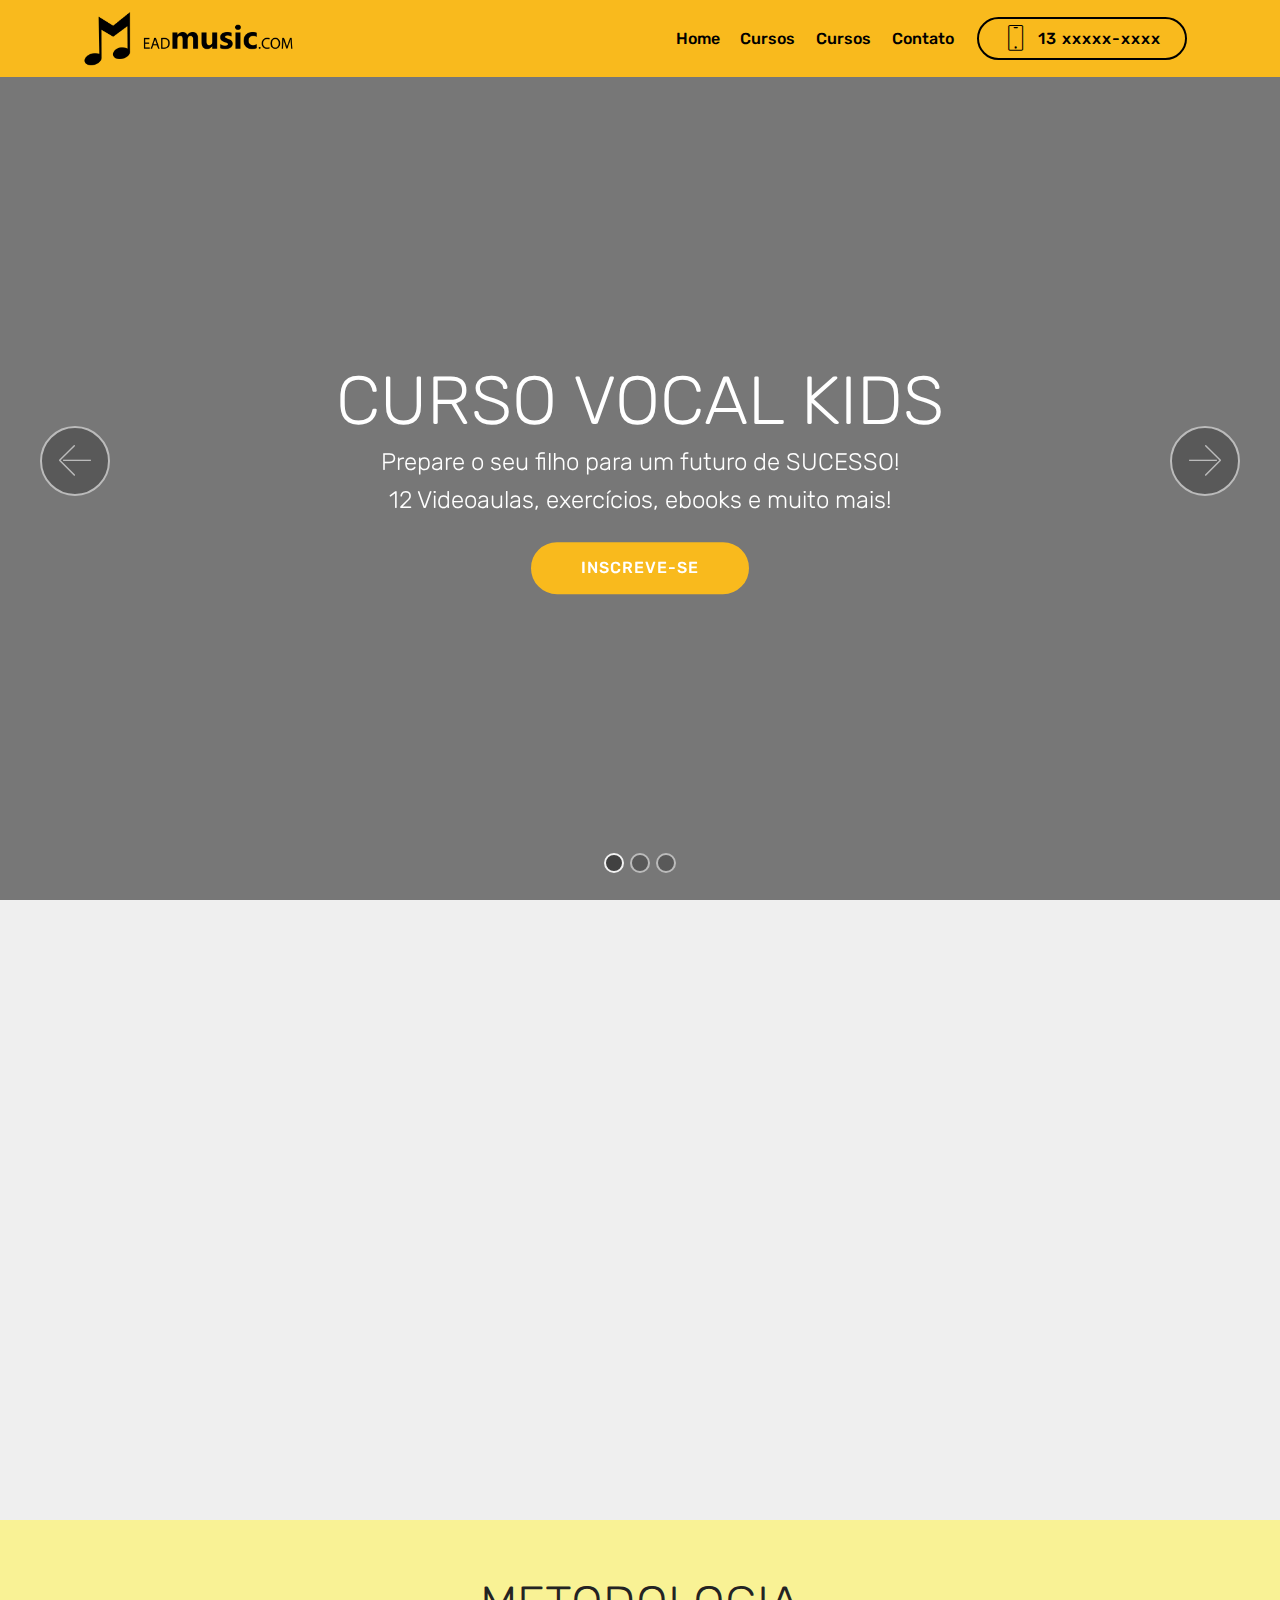
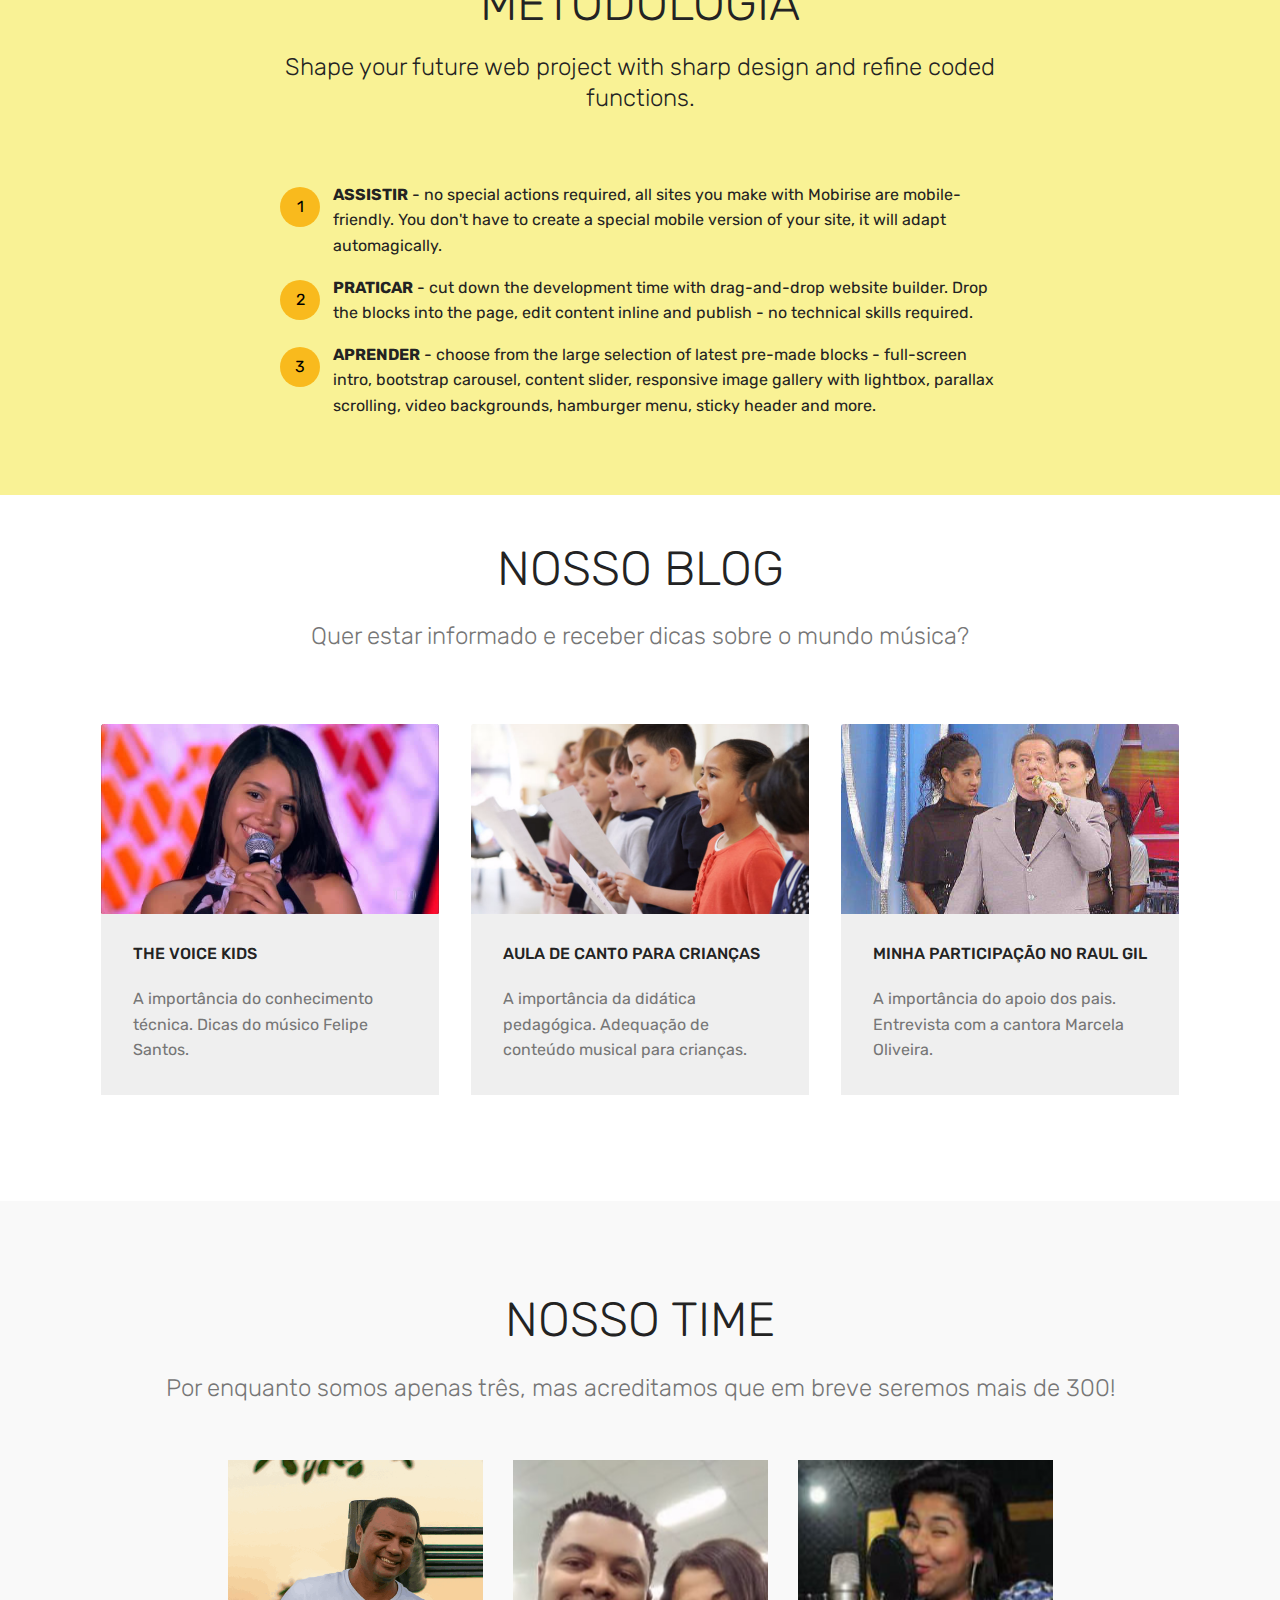
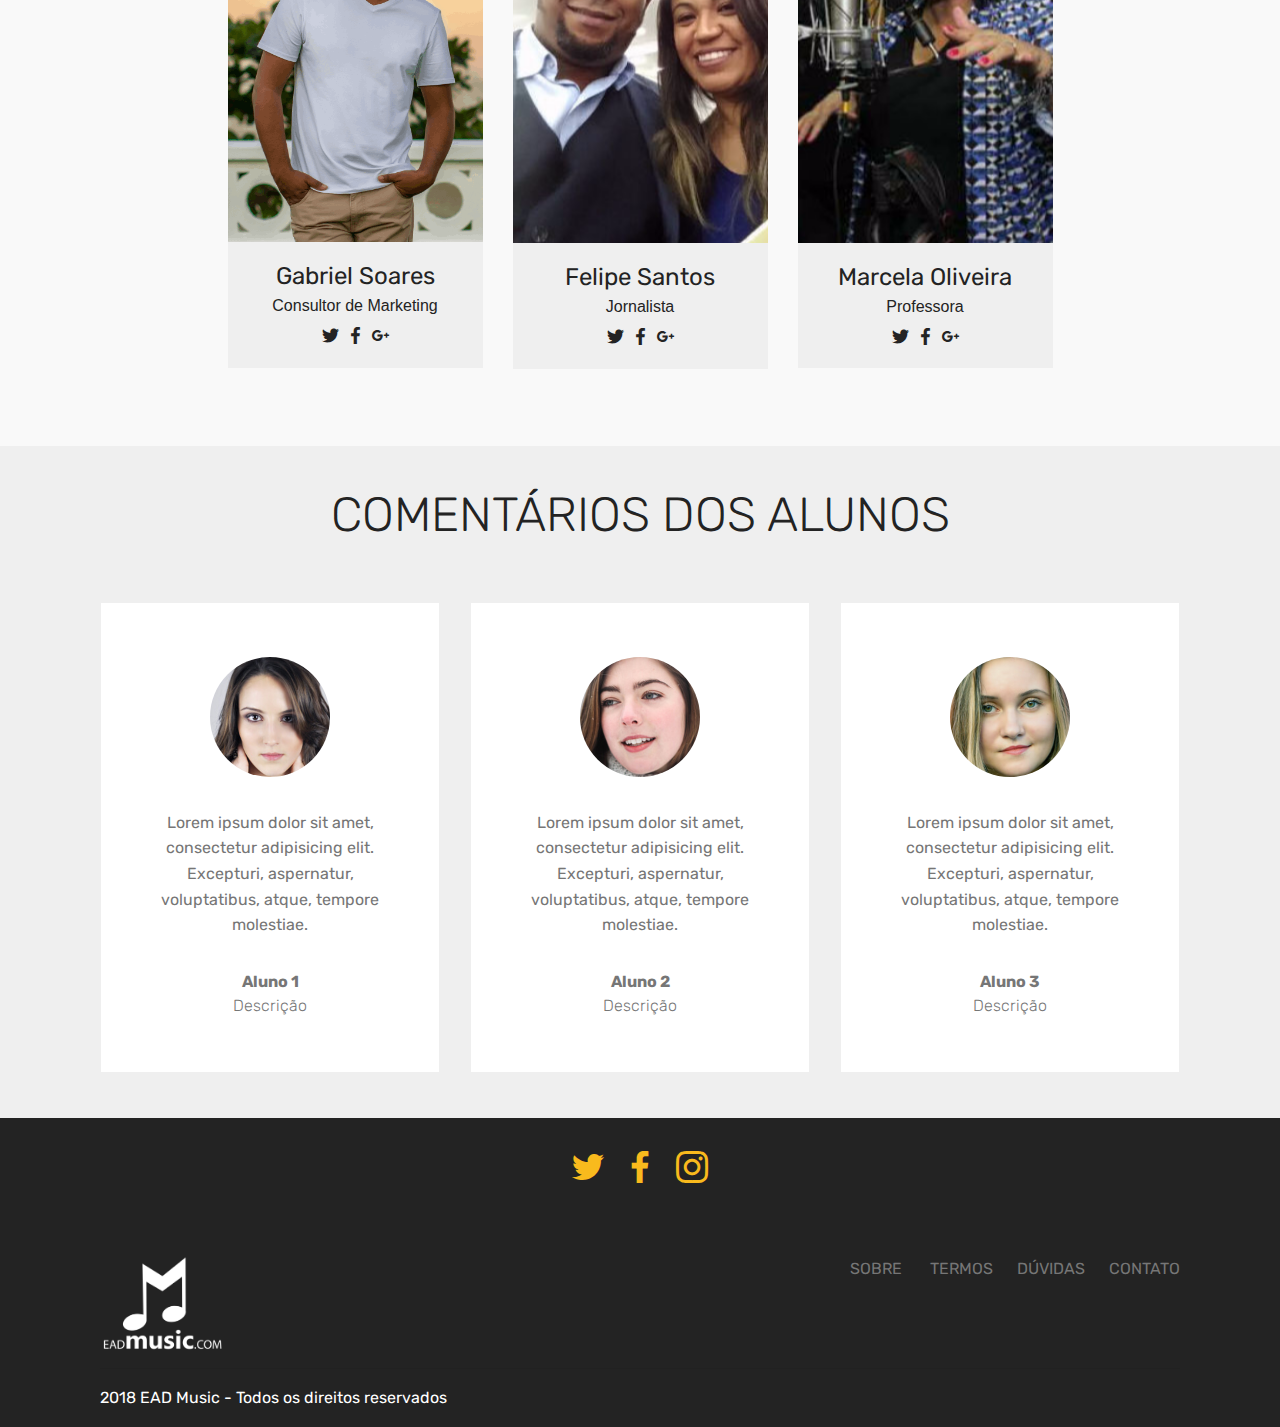
==== index.html @ c7dede19 "create github pages" ====
<!DOCTYPE html>
<html >
<head>
  <!-- Site made with Mobirise Website Builder v4.7.1, https://mobirise.com -->
  <meta charset="UTF-8">
  <meta http-equiv="X-UA-Compatible" content="IE=edge">
  <meta name="generator" content="Mobirise v4.7.1, mobirise.com">
  <meta name="viewport" content="width=device-width, initial-scale=1, minimum-scale=1">
  <link rel="shortcut icon" href="assets/images/logo-ead-music-5-06-128x128.png" type="image/x-icon">
  <meta name="description" content="">
  <title>Home</title>
  <link rel="stylesheet" href="assets/web/assets/mobirise-icons/mobirise-icons.css">
  <link rel="stylesheet" href="assets/tether/tether.min.css">
  <link rel="stylesheet" href="assets/bootstrap/css/bootstrap.min.css">
  <link rel="stylesheet" href="assets/bootstrap/css/bootstrap-grid.min.css">
  <link rel="stylesheet" href="assets/bootstrap/css/bootstrap-reboot.min.css">
  <link rel="stylesheet" href="assets/dropdown/css/style.css">
  <link rel="stylesheet" href="assets/socicon/css/styles.css">
  <link rel="stylesheet" href="assets/theme/css/style.css">
  <link rel="stylesheet" href="assets/mobirise/css/mbr-additional.css" type="text/css">
  
  
  
</head>
<body>
  <section class="menu cid-qPodgrjDWz" once="menu" id="menu2-0">

    

    <nav class="navbar navbar-expand beta-menu navbar-dropdown align-items-center navbar-fixed-top navbar-toggleable-sm">
        <button class="navbar-toggler navbar-toggler-right" type="button" data-toggle="collapse" data-target="#navbarSupportedContent" aria-controls="navbarSupportedContent" aria-expanded="false" aria-label="Toggle navigation">
            <div class="hamburger">
                <span></span>
                <span></span>
                <span></span>
                <span></span>
            </div>
        </button>
        <div class="menu-logo">
            <div class="navbar-brand">
                <span class="navbar-logo">
                    <a href="index.html">
                        <img src="assets/images/logo-ead-music-4-03-3-354x99.png" alt="logo_ead_music" title="" style="height: 3.8rem;">
                    </a>
                </span>
                
            </div>
        </div>
        <div class="collapse navbar-collapse" id="navbarSupportedContent">
            <ul class="navbar-nav nav-dropdown" data-app-modern-menu="true"><li class="nav-item">
                    <a class="nav-link link text-black display-4" href="https://mobirise.com">
                        Home</a>
                </li><li class="nav-item"><a class="nav-link link text-black display-4" href="https://mobirise.com">Cursos</a></li><li class="nav-item dropdown"><a class="nav-link link text-black display-4" href="https://mobirise.com" aria-expanded="false">Cursos</a></li>
                <li class="nav-item">
                    <a class="nav-link link text-black display-4" href="https://mobirise.com">
                        Contato</a>
                </li></ul>
            <div class="navbar-buttons mbr-section-btn"><a class="btn btn-sm btn-black-outline display-4" href="tel:+1-234-567-8901">
                    <span class="btn-icon mbri-mobile mbr-iconfont mbr-iconfont-btn">
                    </span>13 xxxxx-xxxx</a></div>
        </div>
    </nav>
</section>

<section class="engine"><a href="https://mobirise.ws/e">best web maker software</a></section><section class="carousel slide cid-qPolhMfttf" data-interval="false" id="slider1-d">

    

    <div class="full-screen"><div class="mbr-slider slide carousel" data-pause="true" data-keyboard="false" data-ride="false" data-interval="false"><ol class="carousel-indicators"><li data-app-prevent-settings="" data-target="#slider1-d" class=" active" data-slide-to="0"></li><li data-app-prevent-settings="" data-target="#slider1-d" data-slide-to="1"></li><li data-app-prevent-settings="" data-target="#slider1-d" data-slide-to="2"></li></ol><div class="carousel-inner" role="listbox"><div class="carousel-item slider-fullscreen-image active" data-bg-video-slide="false" style="background-image: url(assets/images/ogoxb30-4-2000x1408.png);"><div class="container container-slide"><div class="image_wrapper"><div class="mbr-overlay"></div><img src="assets/images/ogoxb30-4-2000x1408.png"><div class="carousel-caption justify-content-center"><div class="col-10 align-center"><h2 class="mbr-fonts-style display-1"><br>CURSO VOCAL KIDS</h2><p class="lead mbr-text mbr-fonts-style display-5">Prepare o seu filho para um futuro de SUCESSO!<br>12 Videoaulas, exercícios, ebooks e muito mais!</p><div class="mbr-section-btn" buttons="0"><a class="btn  display-4 btn-success" href="https://mobirise.com">INSCREVE-SE</a> </div></div></div></div></div></div><div class="carousel-item slider-fullscreen-image" data-bg-video-slide="false" style="background-image: url(assets/images/mbr-1-1620x1080.jpg);"><div class="container container-slide"><div class="image_wrapper"><div class="mbr-overlay"></div><img src="assets/images/mbr-1-1620x1080.jpg"><div class="carousel-caption justify-content-center"><div class="col-10 align-center"><h2 class="mbr-fonts-style display-1">CURSO VIOLONATO</h2><p class="lead mbr-text mbr-fonts-style display-5">EM BREVE</p><div class="mbr-section-btn" buttons="0"> <a class="btn  btn-white-outline display-4" href="https://mobirise.com">INFORMAÇÕES</a></div></div></div></div></div></div><div class="carousel-item slider-fullscreen-image" data-bg-video-slide="false" style="background-image: url(assets/images/electric-guitar-player-pentatonic-scale-2000x1333.jpg);"><div class="container container-slide"><div class="image_wrapper"><div class="mbr-overlay"></div><img src="assets/images/electric-guitar-player-pentatonic-scale-2000x1333.jpg"><div class="carousel-caption justify-content-center"><div class="col-10 align-center"><h2 class="mbr-fonts-style display-1">CURSO GUITARRERO</h2><p class="lead mbr-text mbr-fonts-style display-5">EM BREVE</p><div class="mbr-section-btn" buttons="0"> <a class="btn  btn-white-outline display-4" href="https://mobirise.com">INFORMAÇÕES</a></div></div></div></div></div></div></div><a data-app-prevent-settings="" class="carousel-control carousel-control-prev" role="button" data-slide="prev" href="#slider1-d"><span aria-hidden="true" class="mbri-left mbr-iconfont"></span><span class="sr-only">Previous</span></a><a data-app-prevent-settings="" class="carousel-control carousel-control-next" role="button" data-slide="next" href="#slider1-d"><span aria-hidden="true" class="mbri-right mbr-iconfont"></span><span class="sr-only">Next</span></a></div></div>

</section>

<section class="cid-qPoftZlbMX" id="video3-a">

    
    
    <figure class="mbr-figure align-center container">
        <div class="video-block" style="width: 80%;">
            <div><iframe class="mbr-embedded-video" src="https://www.youtube.com/embed/uNCr7NdOJgw?rel=0&amp;amp;showinfo=0&amp;autoplay=0&amp;loop=0" width="1280" height="720" frameborder="0" allowfullscreen></iframe></div>
        </div>
    </figure>
</section>

<section class="mbr-section content4 cid-qPoHObsoz6" id="content4-f">

    

    <div class="container">
        <div class="media-container-row">
            <div class="title col-12 col-md-8">
                <h2 class="align-center pb-3 mbr-fonts-style display-2">
                    METODOLOGIA</h2>
                <h3 class="mbr-section-subtitle align-center mbr-light mbr-fonts-style display-5">
                    Shape your future web project with sharp design and refine coded functions.
                </h3>
                
            </div>
        </div>
    </div>
</section>

<section class="mbr-section article content11 cid-qPofiZLbTF" id="content11-8">
     

    <div class="container">
        <div class="media-container-row">
            <div class="mbr-text counter-container col-12 col-md-8 mbr-fonts-style display-7">
                <ol>
                    <li><strong>ASSISTIR</strong>&nbsp;- no special actions required, all sites you make with Mobirise are mobile-friendly. You don't have to create a special mobile version of your site, it will adapt automagically.</li>
                    <li><strong>PRATICAR</strong> - cut down the development time with drag-and-drop website builder. Drop the blocks into the page, edit content inline and publish - no technical skills required.<em><strong>&nbsp;</strong></em></li>
                    <li><strong>APRENDER</strong>&nbsp;- choose from the large selection of latest pre-made blocks - full-screen intro, bootstrap carousel, content slider, responsive image gallery with lightbox, parallax scrolling, video backgrounds, hamburger menu, sticky header and more.</li>
                </ol>
            </div>
        </div>
    </div>
</section>

<section class="features18 popup-btn-cards cid-qPofa2vmru" id="features18-7">

    

    
    <div class="container">
        <h2 class="mbr-section-title pb-3 align-center mbr-fonts-style display-2">
            NOSSO BLOG</h2>
        <h3 class="mbr-section-subtitle display-5 align-center mbr-fonts-style mbr-light">Quer estar informado e receber dicas sobre o mundo música?</h3>
        <div class="media-container-row pt-5 ">
            <div class="card p-3 col-12 col-md-6 col-lg-4">
                <div class="card-wrapper ">
                    <div class="card-img">
                        <div class="mbr-overlay"></div>
                        <div class="mbr-section-btn text-center"><a href="https://mobirise.com" class="btn btn-white-outline display-4">Leia mais</a></div>
                        <img src="assets/images/eduarda-brasil-11-03-2018-648x364.jpg" alt="Mobirise" title="">
                    </div>
                    <div class="card-box">
                        <h4 class="card-title mbr-fonts-style display-7">THE VOICE KIDS</h4>
                        <p class="mbr-text mbr-fonts-style align-left display-7">
                            A importância do conhecimento técnica. Dicas do músico Felipe Santos.</p>
                    </div>
                </div>
            </div>
            <div class="card p-3 col-12 col-md-6 col-lg-4">
                <div class="card-wrapper">
                    <div class="card-img">
                        <div class="mbr-overlay"></div>
                        <div class="mbr-section-btn text-center"><a href="https://mobirise.com" class="btn btn-white-outline display-4">Leia Mais</a></div>
                        <img src="assets/images/kids-singing-choir-2-676x451.jpg" alt="Mobirise" title="">
                    </div>
                    <div class="card-box">
                        <h4 class="card-title mbr-fonts-style display-7">AULA DE CANTO PARA CRIANÇAS</h4>
                        <p class="mbr-text mbr-fonts-style display-7">
                           A importância da didática pedagógica. Adequação de conteúdo musical para crianças.</p>
                    </div>
                </div>
            </div>

            <div class="card p-3 col-12 col-md-6 col-lg-4">
                <div class="card-wrapper">
                    <div class="card-img">
                        <div class="mbr-overlay"></div>
                        <div class="mbr-section-btn text-center"><a href="https://mobirise.com" class="btn btn-white-outline display-4">Leia Mais</a></div>
                        <img src="assets/images/marcele-raul-gil-4-640x480.jpg" alt="Mobirise" title="">
                    </div>
                    <div class="card-box">
                        <h4 class="card-title mbr-fonts-style display-7">MINHA PARTICIPAÇÃO NO RAUL GIL</h4>
                        <p class="mbr-text mbr-fonts-style display-7">
                            A importância do apoio dos pais.<br>Entrevista com a cantora Marcela Oliveira.</p>
                    </div>
                </div>
            </div>

            
        </div>
    </div>
</section>

<section class="features16 cid-qPoek6gS73" id="features16-3">
    
    
    
    <div class="container align-center">
        <h2 class="pb-3 mbr-fonts-style mbr-section-title display-2">NOSSO TIME</h2>
        <h3 class="pb-5 mbr-section-subtitle mbr-fonts-style mbr-light display-5">Por enquanto somos apenas três, mas acreditamos que em breve seremos mais de 300!</h3>
        <div class="row media-row">
            
        <div class="team-item col-lg-3 col-md-6">
                <div class="item-image">
                    <img src="assets/images/00119-paulagabriel-b-510x764.png" alt="" title="">
                </div>
                <div class="item-caption py-3">
                    <div class="item-name px-2">
                        <p class="mbr-fonts-style display-5">Gabriel Soares</p>
                    </div>
                    <div class="item-role px-2">
                        <p>Consultor de Marketing</p>
                    </div>
                    <div class="item-social pt-2">
                        <a href="https://twitter.com/mobirise" target="_blank">
                            <span class="p-1 socicon-twitter socicon mbr-iconfont mbr-iconfont-social"></span>
                        </a>
                        <a href="https://www.facebook.com/pages/Mobirise/1616226671953247" target="_blank">
                            <span class="p-1 socicon-facebook socicon mbr-iconfont mbr-iconfont-social"></span>
                        </a>
                        <a href="https://plus.google.com/u/0/+Mobirise" target="_blank">
                            <span class="p-1 socicon-googleplus socicon mbr-iconfont mbr-iconfont-social"></span>
                        </a>
                        <a href="https://www.linkedin.com/in/mobirise" target="_blank">
                            
                        </a>
                        <a href="https://www.instagram.com/mobirise/" target="_blank">
                            
                        </a>
                        <a href="https://www.youtube.com/channel/UCt_tncVAetpK5JeM8L-8jyw" target="_blank">    
                            
                        </a>
                    </div>
                </div>
            </div><div class="team-item col-lg-3 col-md-6">
                <div class="item-image">
                    <img src="assets/images/felipe-santos-510x383.jpg" alt="" title="">
                </div>
                <div class="item-caption py-3">
                    <div class="item-name px-2">
                        <p class="mbr-fonts-style display-5">
                           Felipe Santos</p>
                    </div>
                    <div class="item-role px-2">
                        <p>Jornalista</p>
                    </div>
                    <div class="item-social pt-2">
                        <a href="https://twitter.com/mobirise" target="_blank">
                            <span class="p-1 socicon-twitter socicon mbr-iconfont mbr-iconfont-social"></span>
                        </a>
                        <a href="https://www.facebook.com/pages/Mobirise/1616226671953247" target="_blank">
                            <span class="p-1 socicon-facebook socicon mbr-iconfont mbr-iconfont-social"></span>
                        </a>
                        <a href="https://plus.google.com/u/0/+Mobirise" target="_blank">
                            <span class="p-1 socicon-googleplus socicon mbr-iconfont mbr-iconfont-social"></span>
                        </a>
                        <a href="https://www.linkedin.com/in/mobirise" target="_blank">
                            
                        </a>
                        <a href="https://www.instagram.com/mobirise/" target="_blank">
                            
                        </a>
                        <a href="https://www.youtube.com/channel/UCt_tncVAetpK5JeM8L-8jyw" target="_blank">    
                            
                        </a>
                    </div>
                </div>
            </div><div class="team-item col-lg-3 col-md-6">
                <div class="item-image">
                    <img src="assets/images/marcela-oliveira-3-510x339.jpg" alt="" title="">
                </div>
                <div class="item-caption py-3">
                    <div class="item-name px-2">
                        <p class="mbr-fonts-style display-5">
                           Marcela Oliveira</p>
                    </div>
                    <div class="item-role px-2">
                        <p>Professora</p>
                    </div>
                    <div class="item-social pt-2">
                        <a href="https://twitter.com/mobirise" target="_blank">
                            <span class="p-1 socicon-twitter socicon mbr-iconfont mbr-iconfont-social"></span>
                        </a>
                        <a href="https://www.facebook.com/pages/Mobirise/1616226671953247" target="_blank">
                            <span class="p-1 socicon-facebook socicon mbr-iconfont mbr-iconfont-social"></span>
                        </a>
                        <a href="https://plus.google.com/u/0/+Mobirise" target="_blank">
                            <span class="p-1 socicon-googleplus socicon mbr-iconfont mbr-iconfont-social"></span>
                        </a>
                        <a href="https://www.linkedin.com/in/mobirise" target="_blank">
                            
                        </a>
                        <a href="https://www.instagram.com/mobirise/" target="_blank">
                            
                        </a>
                        <a href="https://www.youtube.com/channel/UCt_tncVAetpK5JeM8L-8jyw" target="_blank">    
                            
                        </a>
                    </div>
                </div>
            </div></div>    
    </div>
</section>

<section class="testimonials1 cid-qPoeyNM7SL" id="testimonials1-4">

    

    
    <div class="container">
        <div class="media-container-row">
            <div class="title col-12 align-center">
                <h2 class="pb-3 mbr-fonts-style display-2">COMENTÁRIOS DOS ALUNOS</h2>
                
            </div>
        </div>
    </div>

    <div class="container pt-3 mt-2">
        <div class="media-container-row">
            <div class="mbr-testimonial p-3 align-center col-12 col-md-6 col-lg-4">
                <div class="panel-item p-3">
                    <div class="card-block">
                        <div class="testimonial-photo">
                            <img src="assets/images/face1.jpg">
                        </div>
                        <p class="mbr-text mbr-fonts-style display-7">
                           Lorem ipsum dolor sit amet, consectetur adipisicing elit. Excepturi, aspernatur, voluptatibus, atque, tempore molestiae.
                        </p>
                    </div>
                    <div class="card-footer">
                        <div class="mbr-author-name mbr-bold mbr-fonts-style display-7">Aluno 1</div>
                        <small class="mbr-author-desc mbr-italic mbr-light mbr-fonts-style display-7">Descrição</small>
                    </div>
                </div>
            </div>

            <div class="mbr-testimonial p-3 align-center col-12 col-md-6 col-lg-4">
                <div class="panel-item p-3">
                    <div class="card-block">
                        <div class="testimonial-photo">
                            <img src="assets/images/face2.jpg">
                        </div>
                        <p class="mbr-text mbr-fonts-style display-7">
                           Lorem ipsum dolor sit amet, consectetur adipisicing elit. Excepturi, aspernatur, voluptatibus, atque, tempore molestiae.
                        </p>
                    </div>
                    <div class="card-footer">
                        <div class="mbr-author-name mbr-bold mbr-fonts-style display-7">Aluno 2</div>
                        <small class="mbr-author-desc mbr-italic mbr-light mbr-fonts-style display-7">
                               Descrição
                        </small>
                    </div>
                </div>
            </div>

            <div class="mbr-testimonial p-3 align-center col-12 col-md-6 col-lg-4">
                <div class="panel-item p-3">
                    <div class="card-block">
                        <div class="testimonial-photo">
                            <img src="assets/images/face3.jpg">
                        </div>
                        <p class="mbr-text mbr-fonts-style display-7">
                           Lorem ipsum dolor sit amet, consectetur adipisicing elit. Excepturi, aspernatur, voluptatibus, atque, tempore molestiae.
                        </p>
                    </div>
                    <div class="card-footer">
                        <div class="mbr-author-name mbr-bold mbr-fonts-style display-7">Aluno 3</div>
                        <small class="mbr-author-desc mbr-italic mbr-light mbr-fonts-style display-7">
                               Descrição
                        </small>
                    </div>
                </div>
            </div>

            

            

            
        </div>
    </div>   
</section>

<section class="cid-qPoeMTL4Jv" id="social-buttons2-6">

    

    

    <div class="container">
        <div class="media-container-row">
            <div class="col-md-8 align-center">
                
                <div class="social-list pl-0 mb-0">
                    <a href="https://twitter.com/mobirise" target="_blank">
                        <span class="px-2 socicon-twitter socicon mbr-iconfont mbr-iconfont-social"></span>
                    </a>
                    <a href="https://www.facebook.com/pages/Mobirise/1616226671953247" target="_blank">
                        <span class="px-2 socicon-facebook socicon mbr-iconfont mbr-iconfont-social"></span>
                    </a>
                    <a href="https://instagram.com/mobirise" target="_blank">
                        <span class="px-2 socicon-instagram socicon mbr-iconfont mbr-iconfont-social"></span>
                    </a>
                    <a href="https://www.youtube.com/c/mobirise" target="_blank">
                        
                    </a>
                    <a href="https://plus.google.com/u/0/+Mobirise" target="_blank">
                        
                    </a>
                    <a href="https://www.behance.net/Mobirise" target="_blank">
                        
                    </a>
                </div>
            </div>
        </div>
    </div>
</section>

<section class="cid-qPoq4LxXON" id="footer5-e">

    

    

    <div class="container">
        <div class="media-container-row">
            <div class="col-md-3">
                <div class="media-wrap">
                    <a href="index.html">
                       <img src="assets/images/logo-ead-music-4-5-682x527.png" alt="logo_ead_music_bco" title="">
                    </a>
                </div>
            </div>
            <div class="col-md-9">
                <p class="mbr-text align-right links mbr-fonts-style display-7">SOBRE &nbsp; &nbsp; &nbsp; TERMOS&nbsp; &nbsp; &nbsp; DÚVIDAS&nbsp; &nbsp; &nbsp; CONTATO</p>
            </div>
        </div>
        <div class="footer-lower">
            <div class="media-container-row">
                <div class="col-md-12">
                    <hr>
                </div>
            </div>
            <div class="media-container-row mbr-white">
                <div class="col-md-6 copyright">
                    <p class="mbr-text mbr-fonts-style display-7">2018 EAD Music - Todos os direitos reservados</p>
                </div>
                <div class="col-md-6">
                    <div class="social-list align-right">
                        <div class="soc-item">
                            <a href="https://twitter.com/mobirise" target="_blank">
                                <span class="socicon-twitter socicon mbr-iconfont mbr-iconfont-social"></span>
                            </a>
                        </div>
                        <div class="soc-item">
                            <a href="https://www.facebook.com/pages/Mobirise/1616226671953247" target="_blank">
                                <span class="socicon-facebook socicon mbr-iconfont mbr-iconfont-social"></span>
                            </a>
                        </div>
                        <div class="soc-item">
                            <a href="https://www.youtube.com/c/mobirise" target="_blank">
                                <span class="socicon-youtube socicon mbr-iconfont mbr-iconfont-social"></span>
                            </a>
                        </div>
                        <div class="soc-item">
                            <a href="https://instagram.com/mobirise" target="_blank">
                                <span class="socicon-instagram socicon mbr-iconfont mbr-iconfont-social"></span>
                            </a>
                        </div>
                        
                        
                    </div>
                </div>
            </div>
        </div>
    </div>
</section>


  <script src="assets/web/assets/jquery/jquery.min.js"></script>
  <script src="assets/popper/popper.min.js"></script>
  <script src="assets/tether/tether.min.js"></script>
  <script src="assets/bootstrap/js/bootstrap.min.js"></script>
  <script src="assets/smoothscroll/smooth-scroll.js"></script>
  <script src="assets/dropdown/js/script.min.js"></script>
  <script src="assets/touchswipe/jquery.touch-swipe.min.js"></script>
  <script src="assets/vimeoplayer/jquery.mb.vimeo_player.js"></script>
  <script src="assets/sociallikes/social-likes.js"></script>
  <script src="assets/bootstrapcarouselswipe/bootstrap-carousel-swipe.js"></script>
  <script src="assets/mbr-popup-btns/mbr-popup-btns.js"></script>
  <script src="assets/ytplayer/jquery.mb.ytplayer.min.js"></script>
  <script src="assets/theme/js/script.js"></script>
  <script src="assets/slidervideo/script.js"></script>
  
  
</body>
</html>
---- assets/web/assets/mobirise-icons/mobirise-icons.css ----
@font-face {
  font-family: 'MobiriseIcons';
  src:  url('mobirise-icons.eot?spat4u');
  src:  url('mobirise-icons.eot?spat4u#iefix') format('embedded-opentype'),
    url('mobirise-icons.ttf?spat4u') format('truetype'),
    url('mobirise-icons.woff?spat4u') format('woff'),
    url('mobirise-icons.svg?spat4u#MobiriseIcons') format('svg');
  font-weight: normal;
  font-style: normal;
}

[class^="mbri-"], [class*=" mbri-"] {
  /* use !important to prevent issues with browser extensions that change fonts */
  font-family: MobiriseIcons !important;
  speak: none;
  font-style: normal;
  font-weight: normal;
  font-variant: normal;
  text-transform: none;
  line-height: 1;

  /* Better Font Rendering =========== */
  -webkit-font-smoothing: antialiased;
  -moz-osx-font-smoothing: grayscale;
}

.mbri-add-submenu:before {
  content: "\e900";
}
.mbri-alert:before {
  content: "\e901";
}
.mbri-align-center:before {
  content: "\e902";
}
.mbri-align-justify:before {
  content: "\e903";
}
.mbri-align-left:before {
  content: "\e904";
}
.mbri-align-right:before {
  content: "\e905";
}
.mbri-android:before {
  content: "\e906";
}
.mbri-apple:before {
  content: "\e907";
}
.mbri-arrow-down:before {
  content: "\e908";
}
.mbri-arrow-next:before {
  content: "\e909";
}
.mbri-arrow-prev:before {
  content: "\e90a";
}
.mbri-arrow-up:before {
  content: "\e90b";
}
.mbri-bold:before {
  content: "\e90c";
}
.mbri-bookmark:before {
  content: "\e90d";
}
.mbri-bootstrap:before {
  content: "\e90e";
}
.mbri-briefcase:before {
  content: "\e90f";
}
.mbri-browse:before {
  content: "\e910";
}
.mbri-bulleted-list:before {
  content: "\e911";
}
.mbri-calendar:before {
  content: "\e912";
}
.mbri-camera:before {
  content: "\e913";
}
.mbri-cart-add:before {
  content: "\e914";
}
.mbri-cart-full:before {
  content: "\e915";
}
.mbri-cash:before {
  content: "\e916";
}
.mbri-change-style:before {
  content: "\e917";
}
.mbri-chat:before {
  content: "\e918";
}
.mbri-clock:before {
  content: "\e919";
}
.mbri-close:before {
  content: "\e91a";
}
.mbri-cloud:before {
  content: "\e91b";
}
.mbri-code:before {
  content: "\e91c";
}
.mbri-contact-form:before {
  content: "\e91d";
}
.mbri-credit-card:before {
  content: "\e91e";
}
.mbri-cursor-click:before {
  content: "\e91f";
}
.mbri-cust-feedback:before {
  content: "\e920";
}
.mbri-database:before {
  content: "\e921";
}
.mbri-delivery:before {
  content: "\e922";
}
.mbri-desktop:before {
  content: "\e923";
}
.mbri-devices:before {
  content: "\e924";
}
.mbri-down:before {
  content: "\e925";
}
.mbri-download:before {
  content: "\e989";
}
.mbri-drag-n-drop:before {
  content: "\e927";
}
.mbri-drag-n-drop2:before {
  content: "\e928";
}
.mbri-edit:before {
  content: "\e929";
}
.mbri-edit2:before {
  content: "\e92a";
}
.mbri-error:before {
  content: "\e92b";
}
.mbri-extension:before {
  content: "\e92c";
}
.mbri-features:before {
  content: "\e92d";
}
.mbri-file:before {
  content: "\e92e";
}
.mbri-flag:before {
  content: "\e92f";
}
.mbri-folder:before {
  content: "\e930";
}
.mbri-gift:before {
  content: "\e931";
}
.mbri-github:before {
  content: "\e932";
}
.mbri-globe:before {
  content: "\e933";
}
.mbri-globe-2:before {
  content: "\e934";
}
.mbri-growing-chart:before {
  content: "\e935";
}
.mbri-hearth:before {
  content: "\e936";
}
.mbri-help:before {
  content: "\e937";
}
.mbri-home:before {
  content: "\e938";
}
.mbri-hot-cup:before {
  content: "\e939";
}
.mbri-idea:before {
  content: "\e93a";
}
.mbri-image-gallery:before {
  content: "\e93b";
}
.mbri-image-slider:before {
  content: "\e93c";
}
.mbri-info:before {
  content: "\e93d";
}
.mbri-italic:before {
  content: "\e93e";
}
.mbri-key:before {
  content: "\e93f";
}
.mbri-laptop:before {
  content: "\e940";
}
.mbri-layers:before {
  content: "\e941";
}
.mbri-left-right:before {
  content: "\e942";
}
.mbri-left:before {
  content: "\e943";
}
.mbri-letter:before {
  content: "\e944";
}
.mbri-like:before {
  content: "\e945";
}
.mbri-link:before {
  content: "\e946";
}
.mbri-lock:before {
  content: "\e947";
}
.mbri-login:before {
  content: "\e948";
}
.mbri-logout:before {
  content: "\e949";
}
.mbri-magic-stick:before {
  content: "\e94a";
}
.mbri-map-pin:before {
  content: "\e94b";
}
.mbri-menu:before {
  content: "\e94c";
}
.mbri-mobile:before {
  content: "\e94d";
}
.mbri-mobile2:before {
  content: "\e94e";
}
.mbri-mobirise:before {
  content: "\e94f";
}
.mbri-more-horizontal:before {
  content: "\e950";
}
.mbri-more-vertical:before {
  content: "\e951";
}
.mbri-music:before {
  content: "\e952";
}
.mbri-new-file:before {
  content: "\e953";
}
.mbri-numbered-list:before {
  content: "\e954";
}
.mbri-opened-folder:before {
  content: "\e955";
}
.mbri-pages:before {
  content: "\e956";
}
.mbri-paper-plane:before {
  content: "\e957";
}
.mbri-paperclip:before {
  content: "\e958";
}
.mbri-photo:before {
  content: "\e959";
}
.mbri-photos:before {
  content: "\e95a";
}
.mbri-pin:before {
  content: "\e95b";
}
.mbri-play:before {
  content: "\e95c";
}
.mbri-plus:before {
  content: "\e95d";
}
.mbri-preview:before {
  content: "\e95e";
}
.mbri-print:before {
  content: "\e95f";
}
.mbri-protect:before {
  content: "\e960";
}
.mbri-question:before {
  content: "\e961";
}
.mbri-quote-left:before {
  content: "\e962";
}
.mbri-quote-right:before {
  content: "\e963";
}
.mbri-refresh:before {
  content: "\e964";
}
.mbri-responsive:before {
  content: "\e965";
}
.mbri-right:before {
  content: "\e966";
}
.mbri-rocket:before {
  content: "\e967";
}
.mbri-sad-face:before {
  content: "\e968";
}
.mbri-sale:before {
  content: "\e969";
}
.mbri-save:before {
  content: "\e96a";
}
.mbri-search:before {
  content: "\e96b";
}
.mbri-setting:before {
  content: "\e96c";
}
.mbri-setting2:before {
  content: "\e96d";
}
.mbri-setting3:before {
  content: "\e96e";
}
.mbri-share:before {
  content: "\e96f";
}
.mbri-shopping-bag:before {
  content: "\e970";
}
.mbri-shopping-basket:before {
  content: "\e971";
}
.mbri-shopping-cart:before {
  content: "\e972";
}
.mbri-sites:before {
  content: "\e973";
}
.mbri-smile-face:before {
  content: "\e974";
}
.mbri-speed:before {
  content: "\e975";
}
.mbri-star:before {
  content: "\e976";
}
.mbri-success:before {
  content: "\e977";
}
.mbri-sun:before {
  content: "\e978";
}
.mbri-sun2:before {
  content: "\e979";
}
.mbri-tablet:before {
  content: "\e97a";
}
.mbri-tablet-vertical:before {
  content: "\e97b";
}
.mbri-target:before {
  content: "\e97c";
}
.mbri-timer:before {
  content: "\e97d";
}
.mbri-to-ftp:before {
  content: "\e97e";
}
.mbri-to-local-drive:before {
  content: "\e97f";
}
.mbri-touch-swipe:before {
  content: "\e980";
}
.mbri-touch:before {
  content: "\e981";
}
.mbri-trash:before {
  content: "\e982";
}
.mbri-underline:before {
  content: "\e983";
}
.mbri-unlink:before {
  content: "\e984";
}
.mbri-unlock:before {
  content: "\e985";
}
.mbri-up-down:before {
  content: "\e986";
}
.mbri-up:before {
  content: "\e987";
}
.mbri-update:before {
  content: "\e988";
}
.mbri-upload:before {
 content: "\e926"; 
}
.mbri-user:before {
  content: "\e98a";
}
.mbri-user2:before {
  content: "\e98b";
}
.mbri-users:before {
  content: "\e98c";
}
.mbri-video:before {
  content: "\e98d";
}
.mbri-video-play:before {
  content: "\e98e";
}
.mbri-watch:before {
  content: "\e98f";
}
.mbri-website-theme:before {
  content: "\e990";
}
.mbri-wifi:before {
  content: "\e991";
}
.mbri-windows:before {
  content: "\e992";
}
.mbri-zoom-out:before {
  content: "\e993";
}
.mbri-redo:before {
  content: "\e994";
}
.mbri-undo:before {
  content: "\e995";
}
---- assets/dropdown/css/style.css ----
.navbar-dropdown {
  left: 0;
  padding: 0;
  position: absolute;
  right: 0;
  top: 0;
  transition: all 0.45s ease;
  z-index: 1030;
  background: #282828; }
  .navbar-dropdown .navbar-logo {
    margin-right: 0.8rem;
    transition: margin 0.3s ease-in-out;
    vertical-align: middle; }
    .navbar-dropdown .navbar-logo img {
      height: 3.125rem;
      transition: all 0.3s ease-in-out; }
    .navbar-dropdown .navbar-logo.mbr-iconfont {
      font-size: 3.125rem;
      line-height: 3.125rem; }
  .navbar-dropdown .navbar-caption {
    font-weight: 700;
    white-space: normal;
    vertical-align: -4px;
    line-height: 3.125rem !important; }
    .navbar-dropdown .navbar-caption, .navbar-dropdown .navbar-caption:hover {
      color: inherit;
      text-decoration: none; }
  .navbar-dropdown .mbr-iconfont + .navbar-caption {
    vertical-align: -1px; }
  .navbar-dropdown.navbar-fixed-top {
    position: fixed; }
  .navbar-dropdown .navbar-brand span {
    vertical-align: -4px; }
  .navbar-dropdown.bg-color.transparent {
    background: none; }
  .navbar-dropdown.navbar-short .navbar-brand {
    padding: 0.625rem 0; }
    .navbar-dropdown.navbar-short .navbar-brand span {
      vertical-align: -1px; }
  .navbar-dropdown.navbar-short .navbar-caption {
    line-height: 2.375rem !important;
    vertical-align: -2px; }
  .navbar-dropdown.navbar-short .navbar-logo {
    margin-right: 0.5rem; }
    .navbar-dropdown.navbar-short .navbar-logo img {
      height: 2.375rem; }
    .navbar-dropdown.navbar-short .navbar-logo.mbr-iconfont {
      font-size: 2.375rem;
      line-height: 2.375rem; }
  .navbar-dropdown.navbar-short .mbr-table-cell {
    height: 3.625rem; }
  .navbar-dropdown .navbar-close {
    left: 0.6875rem;
    position: fixed;
    top: 0.75rem;
    z-index: 1000; }
  .navbar-dropdown .hamburger-icon {
    content: "";
    display: inline-block;
    vertical-align: middle;
    width: 16px;
    -webkit-box-shadow: 0 -6px 0 1px #282828,0 0 0 1px #282828,0 6px 0 1px #282828;
    -moz-box-shadow: 0 -6px 0 1px #282828,0 0 0 1px #282828,0 6px 0 1px #282828;
    box-shadow: 0 -6px 0 1px #282828,0 0 0 1px #282828,0 6px 0 1px #282828; }

.dropdown-menu .dropdown-toggle[data-toggle="dropdown-submenu"]::after {
  border-bottom: 0.35em solid transparent;
  border-left: 0.35em solid;
  border-right: 0;
  border-top: 0.35em solid transparent;
  margin-left: 0.3rem; }

.dropdown-menu .dropdown-item:focus {
  outline: 0; }

.nav-dropdown {
  font-size: 0.75rem;
  font-weight: 500;
  height: auto !important; }
  .nav-dropdown .nav-btn {
    padding-left: 1rem; }
  .nav-dropdown .link {
    margin: .667em 1.667em;
    font-weight: 500;
    padding: 0;
    transition: color .2s ease-in-out; }
    .nav-dropdown .link.dropdown-toggle {
      margin-right: 2.583em; }
      .nav-dropdown .link.dropdown-toggle::after {
        margin-left: .25rem;
        border-top: 0.35em solid;
        border-right: 0.35em solid transparent;
        border-left: 0.35em solid transparent;
        border-bottom: 0; }
      .nav-dropdown .link.dropdown-toggle[aria-expanded="true"] {
        margin: 0;
        padding: 0.667em 3.263em  0.667em 1.667em; }
  .nav-dropdown .link::after,
  .nav-dropdown .dropdown-item::after {
    color: inherit; }
  .nav-dropdown .btn {
    font-size: 0.75rem;
    font-weight: 700;
    letter-spacing: 0;
    margin-bottom: 0;
    padding-left: 1.25rem;
    padding-right: 1.25rem; }
  .nav-dropdown .dropdown-menu {
    border-radius: 0;
    border: 0;
    left: 0;
    margin: 0;
    padding-bottom: 1.25rem;
    padding-top: 1.25rem;
    position: relative; }
  .nav-dropdown .dropdown-submenu {
    margin-left: 0.125rem;
    top: 0; }
  .nav-dropdown .dropdown-item {
    font-weight: 500;
    line-height: 2;
    padding: 0.3846em 4.615em 0.3846em 1.5385em;
    position: relative;
    transition: color .2s ease-in-out, background-color .2s ease-in-out; }
    .nav-dropdown .dropdown-item::after {
      margin-top: -0.3077em;
      position: absolute;
      right: 1.1538em;
      top: 50%; }
    .nav-dropdown .dropdown-item:focus, .nav-dropdown .dropdown-item:hover {
      background: none; }

@media (max-width: 767px) {
  .nav-dropdown.navbar-toggleable-sm {
    bottom: 0;
    display: none;
    left: 0;
    overflow-x: hidden;
    position: fixed;
    top: 0;
    transform: translateX(-100%);
    -ms-transform: translateX(-100%);
    -webkit-transform: translateX(-100%);
    width: 18.75rem;
    z-index: 999; } }
.nav-dropdown.navbar-toggleable-xl {
  bottom: 0;
  display: none;
  left: 0;
  overflow-x: hidden;
  position: fixed;
  top: 0;
  transform: translateX(-100%);
  -ms-transform: translateX(-100%);
  -webkit-transform: translateX(-100%);
  width: 18.75rem;
  z-index: 999; }

.nav-dropdown-sm {
  display: block !important;
  overflow-x: hidden;
  overflow: auto;
  padding-top: 3.875rem; }
  .nav-dropdown-sm::after {
    content: "";
    display: block;
    height: 3rem;
    width: 100%; }
  .nav-dropdown-sm.collapse.in ~ .navbar-close {
    display: block !important; }
  .nav-dropdown-sm.collapsing, .nav-dropdown-sm.collapse.in {
    transform: translateX(0);
    -ms-transform: translateX(0);
    -webkit-transform: translateX(0);
    transition: all 0.25s ease-out;
    -webkit-transition: all 0.25s ease-out;
    background: #282828; }
  .nav-dropdown-sm.collapsing[aria-expanded="false"] {
    transform: translateX(-100%);
    -ms-transform: translateX(-100%);
    -webkit-transform: translateX(-100%); }
  .nav-dropdown-sm .nav-item {
    display: block;
    margin-left: 0 !important;
    padding-left: 0; }
  .nav-dropdown-sm .link,
  .nav-dropdown-sm .dropdown-item {
    border-top: 1px dotted rgba(255, 255, 255, 0.1);
    font-size: 0.8125rem;
    line-height: 1.6;
    margin: 0 !important;
    padding: 0.875rem 2.4rem 0.875rem 1.5625rem !important;
    position: relative;
    white-space: normal; }
    .nav-dropdown-sm .link:focus, .nav-dropdown-sm .link:hover,
    .nav-dropdown-sm .dropdown-item:focus,
    .nav-dropdown-sm .dropdown-item:hover {
      background: rgba(0, 0, 0, 0.2) !important;
      color: #c0a375; }
  .nav-dropdown-sm .nav-btn {
    position: relative;
    padding: 1.5625rem 1.5625rem 0 1.5625rem; }
    .nav-dropdown-sm .nav-btn::before {
      border-top: 1px dotted rgba(255, 255, 255, 0.1);
      content: "";
      left: 0;
      position: absolute;
      top: 0;
      width: 100%; }
    .nav-dropdown-sm .nav-btn + .nav-btn {
      padding-top: 0.625rem; }
      .nav-dropdown-sm .nav-btn + .nav-btn::before {
        display: none; }
  .nav-dropdown-sm .btn {
    padding: 0.625rem 0; }
  .nav-dropdown-sm .dropdown-toggle[data-toggle="dropdown-submenu"]::after {
    margin-left: .25rem;
    border-top: 0.35em solid;
    border-right: 0.35em solid transparent;
    border-left: 0.35em solid transparent;
    border-bottom: 0; }
  .nav-dropdown-sm .dropdown-toggle[data-toggle="dropdown-submenu"][aria-expanded="true"]::after {
    border-top: 0;
    border-right: 0.35em solid transparent;
    border-left: 0.35em solid transparent;
    border-bottom: 0.35em solid; }
  .nav-dropdown-sm .dropdown-menu {
    margin: 0;
    padding: 0;
    position: relative;
    top: 0;
    left: 0;
    width: 100%;
    border: 0;
    float: none;
    border-radius: 0;
    background: none; }
  .nav-dropdown-sm .dropdown-submenu {
    left: 100%;
    margin-left: 0.125rem;
    margin-top: -1.25rem;
    top: 0; }

.navbar-toggleable-sm .nav-dropdown .dropdown-menu {
  position: absolute; }

.navbar-toggleable-sm .nav-dropdown .dropdown-submenu {
  left: 100%;
  margin-left: 0.125rem;
  margin-top: -1.25rem;
  top: 0; }

.navbar-toggleable-sm.opened .nav-dropdown .dropdown-menu {
  position: relative; }

.navbar-toggleable-sm.opened .nav-dropdown .dropdown-submenu {
  left: 0;
  margin-left: 00rem;
  margin-top: 0rem;
  top: 0; }

.is-builder .nav-dropdown.collapsing {
  transition: none !important; }

/*# sourceMappingURL=style.css.map */
---- assets/socicon/css/styles.css ----
@charset "UTF-8";

@font-face {
  font-family: "socicon";
  src:url("../fonts/socicon.eot");
  src:url("../fonts/socicon.eot?#iefix") format("embedded-opentype"),
    url("../fonts/socicon.woff") format("woff"),
    url("../fonts/socicon.ttf") format("truetype"),
    url("../fonts/socicon.svg#socicon") format("svg");
  font-weight: normal;
  font-style: normal;

}

[data-icon]:before {
  font-family: "socicon" !important;
  content: attr(data-icon);
  font-style: normal !important;
  font-weight: normal !important;
  font-variant: normal !important;
  text-transform: none !important;
  speak: none;
  line-height: 1;
  -webkit-font-smoothing: antialiased;
  -moz-osx-font-smoothing: grayscale;
}

[class^="socicon-"]:before,
[class*=" socicon-"]:before {
  font-family: "socicon" !important;
  font-style: normal !important;
  font-weight: normal !important;
  font-variant: normal !important;
  text-transform: none !important;
  speak: none;
  line-height: 1;
  -webkit-font-smoothing: antialiased;
  -moz-osx-font-smoothing: grayscale;
}

.socicon-modelmayhem:before {
  content: "\e000";
}
.socicon-mixcloud:before {
  content: "\e001";
}
.socicon-drupal:before {
  content: "\e002";
}
.socicon-swarm:before {
  content: "\e003";
}
.socicon-istock:before {
  content: "\e004";
}
.socicon-yammer:before {
  content: "\e005";
}
.socicon-ello:before {
  content: "\e006";
}
.socicon-stackoverflow:before {
  content: "\e007";
}
.socicon-persona:before {
  content: "\e008";
}
.socicon-triplej:before {
  content: "\e009";
}
.socicon-houzz:before {
  content: "\e00a";
}
.socicon-rss:before {
  content: "\e00b";
}
.socicon-paypal:before {
  content: "\e00c";
}
.socicon-odnoklassniki:before {
  content: "\e00d";
}
.socicon-airbnb:before {
  content: "\e00e";
}
.socicon-periscope:before {
  content: "\e00f";
}
.socicon-outlook:before {
  content: "\e010";
}
.socicon-coderwall:before {
  content: "\e011";
}
.socicon-tripadvisor:before {
  content: "\e012";
}
.socicon-appnet:before {
  content: "\e013";
}
.socicon-goodreads:before {
  content: "\e014";
}
.socicon-tripit:before {
  content: "\e015";
}
.socicon-lanyrd:before {
  content: "\e016";
}
.socicon-slideshare:before {
  content: "\e017";
}
.socicon-buffer:before {
  content: "\e018";
}
.socicon-disqus:before {
  content: "\e019";
}
.socicon-vkontakte:before {
  content: "\e01a";
}
.socicon-whatsapp:before {
  content: "\e01b";
}
.socicon-patreon:before {
  content: "\e01c";
}
.socicon-storehouse:before {
  content: "\e01d";
}
.socicon-pocket:before {
  content: "\e01e";
}
.socicon-mail:before {
  content: "\e01f";
}
.socicon-blogger:before {
  content: "\e020";
}
.socicon-technorati:before {
  content: "\e021";
}
.socicon-reddit:before {
  content: "\e022";
}
.socicon-dribbble:before {
  content: "\e023";
}
.socicon-stumbleupon:before {
  content: "\e024";
}
.socicon-digg:before {
  content: "\e025";
}
.socicon-envato:before {
  content: "\e026";
}
.socicon-behance:before {
  content: "\e027";
}
.socicon-delicious:before {
  content: "\e028";
}
.socicon-deviantart:before {
  content: "\e029";
}
.socicon-forrst:before {
  content: "\e02a";
}
.socicon-play:before {
  content: "\e02b";
}
.socicon-zerply:before {
  content: "\e02c";
}
.socicon-wikipedia:before {
  content: "\e02d";
}
.socicon-apple:before {
  content: "\e02e";
}
.socicon-flattr:before {
  content: "\e02f";
}
.socicon-github:before {
  content: "\e030";
}
.socicon-renren:before {
  content: "\e031";
}
.socicon-friendfeed:before {
  content: "\e032";
}
.socicon-newsvine:before {
  content: "\e033";
}
.socicon-identica:before {
  content: "\e034";
}
.socicon-bebo:before {
  content: "\e035";
}
.socicon-zynga:before {
  content: "\e036";
}
.socicon-steam:before {
  content: "\e037";
}
.socicon-xbox:before {
  content: "\e038";
}
.socicon-windows:before {
  content: "\e039";
}
.socicon-qq:before {
  content: "\e03a";
}
.socicon-douban:before {
  content: "\e03b";
}
.socicon-meetup:before {
  content: "\e03c";
}
.socicon-playstation:before {
  content: "\e03d";
}
.socicon-android:before {
  content: "\e03e";
}
.socicon-snapchat:before {
  content: "\e03f";
}
.socicon-twitter:before {
  content: "\e040";
}
.socicon-facebook:before {
  content: "\e041";
}
.socicon-googleplus:before {
  content: "\e042";
}
.socicon-pinterest:before {
  content: "\e043";
}
.socicon-foursquare:before {
  content: "\e044";
}
.socicon-yahoo:before {
  content: "\e045";
}
.socicon-skype:before {
  content: "\e046";
}
.socicon-yelp:before {
  content: "\e047";
}
.socicon-feedburner:before {
  content: "\e048";
}
.socicon-linkedin:before {
  content: "\e049";
}
.socicon-viadeo:before {
  content: "\e04a";
}
.socicon-xing:before {
  content: "\e04b";
}
.socicon-myspace:before {
  content: "\e04c";
}
.socicon-soundcloud:before {
  content: "\e04d";
}
.socicon-spotify:before {
  content: "\e04e";
}
.socicon-grooveshark:before {
  content: "\e04f";
}
.socicon-lastfm:before {
  content: "\e050";
}
.socicon-youtube:before {
  content: "\e051";
}
.socicon-vimeo:before {
  content: "\e052";
}
.socicon-dailymotion:before {
  content: "\e053";
}
.socicon-vine:before {
  content: "\e054";
}
.socicon-flickr:before {
  content: "\e055";
}
.socicon-500px:before {
  content: "\e056";
}
.socicon-wordpress:before {
  content: "\e058";
}
.socicon-tumblr:before {
  content: "\e059";
}
.socicon-twitch:before {
  content: "\e05a";
}
.socicon-8tracks:before {
  content: "\e05b";
}
.socicon-amazon:before {
  content: "\e05c";
}
.socicon-icq:before {
  content: "\e05d";
}
.socicon-smugmug:before {
  content: "\e05e";
}
.socicon-ravelry:before {
  content: "\e05f";
}
.socicon-weibo:before {
  content: "\e060";
}
.socicon-baidu:before {
  content: "\e061";
}
.socicon-angellist:before {
  content: "\e062";
}
.socicon-ebay:before {
  content: "\e063";
}
.socicon-imdb:before {
  content: "\e064";
}
.socicon-stayfriends:before {
  content: "\e065";
}
.socicon-residentadvisor:before {
  content: "\e066";
}
.socicon-google:before {
  content: "\e067";
}
.socicon-yandex:before {
  content: "\e068";
}
.socicon-sharethis:before {
  content: "\e069";
}
.socicon-bandcamp:before {
  content: "\e06a";
}
.socicon-itunes:before {
  content: "\e06b";
}
.socicon-deezer:before {
  content: "\e06c";
}
.socicon-telegram:before {
  content: "\e06e";
}
.socicon-openid:before {
  content: "\e06f";
}
.socicon-amplement:before {
  content: "\e070";
}
.socicon-viber:before {
  content: "\e071";
}
.socicon-zomato:before {
  content: "\e072";
}
.socicon-draugiem:before {
  content: "\e074";
}
.socicon-endomodo:before {
  content: "\e075";
}
.socicon-filmweb:before {
  content: "\e076";
}
.socicon-stackexchange:before {
  content: "\e077";
}
.socicon-wykop:before {
  content: "\e078";
}
.socicon-teamspeak:before {
  content: "\e079";
}
.socicon-teamviewer:before {
  content: "\e07a";
}
.socicon-ventrilo:before {
  content: "\e07b";
}
.socicon-younow:before {
  content: "\e07c";
}
.socicon-raidcall:before {
  content: "\e07d";
}
.socicon-mumble:before {
  content: "\e07e";
}
.socicon-medium:before {
  content: "\e06d";
}
.socicon-bebee:before {
  content: "\e07f";
}
.socicon-hitbox:before {
  content: "\e080";
}
.socicon-reverbnation:before {
  content: "\e081";
}
.socicon-formulr:before {
  content: "\e082";
}
.socicon-instagram:before {
  content: "\e057";
}
.socicon-battlenet:before {
  content: "\e083";
}
.socicon-chrome:before {
  content: "\e084";
}
.socicon-discord:before {
  content: "\e086";
}
.socicon-issuu:before {
  content: "\e087";
}
.socicon-macos:before {
  content: "\e088";
}
.socicon-firefox:before {
  content: "\e089";
}
.socicon-opera:before {
  content: "\e08d";
}
.socicon-keybase:before {
  content: "\e090";
}
.socicon-alliance:before {
  content: "\e091";
}
.socicon-livejournal:before {
  content: "\e092";
}
.socicon-googlephotos:before {
  content: "\e093";
}
.socicon-horde:before {
  content: "\e094";
}
.socicon-etsy:before {
  content: "\e095";
}
.socicon-zapier:before {
  content: "\e096";
}
.socicon-google-scholar:before {
  content: "\e097";
}
.socicon-researchgate:before {
  content: "\e098";
}
.socicon-wechat:before {
  content: "\e099";
}
.socicon-strava:before {
  content: "\e09a";
}
.socicon-line:before {
  content: "\e09b";
}
.socicon-lyft:before {
  content: "\e09c";
}
.socicon-uber:before {
  content: "\e09d";
}
.socicon-songkick:before {
  content: "\e09e";
}
.socicon-viewbug:before {
  content: "\e09f";
}
.socicon-googlegroups:before {
  content: "\e0a0";
}
.socicon-quora:before {
  content: "\e073";
}
.socicon-diablo:before {
  content: "\e085";
}
.socicon-blizzard:before {
  content: "\e0a1";
}
.socicon-hearthstone:before {
  content: "\e08b";
}
.socicon-heroes:before {
  content: "\e08a";
}
.socicon-overwatch:before {
  content: "\e08c";
}
.socicon-warcraft:before {
  content: "\e08e";
}
.socicon-starcraft:before {
  content: "\e08f";
}
.socicon-beam:before {
  content: "\e0a2";
}
.socicon-curse:before {
  content: "\e0a3";
}
.socicon-player:before {
  content: "\e0a4";
}
.socicon-streamjar:before {
  content: "\e0a5";
}
.socicon-nintendo:before {
  content: "\e0a6";
}
.socicon-hellocoton:before {
  content: "\e0a7";
}
---- assets/theme/css/style.css ----
/*!
 * Mobirise v4 theme (https://mobirise.com/)
 * Copyright 2017 Mobirise
 */
section {
  background-color: #eeeeee; }

section,
.container,
.container-fluid {
  position: relative;
  word-wrap: break-word; }

a.mbr-iconfont:hover {
  text-decoration: none; }

.article .lead p, .article .lead ul, .article .lead ol, .article .lead pre, .article .lead blockquote {
  margin-bottom: 0; }

a {
  font-style: normal;
  font-weight: 400;
  cursor: pointer; }
  a, a:hover {
    text-decoration: none; }

figure {
  margin-bottom: 0; }

body {
  color: #232323; }

h1, h2, h3, h4, h5, h6,
.h1, .h2, .h3, .h4, .h5, .h6,
.display-1, .display-2, .display-3, .display-4 {
  line-height: 1;
  word-break: break-word;
  word-wrap: break-word; }

b, strong {
  font-weight: bold; }

blockquote {
  padding: 10px 0 10px 20px;
  position: relative;
  border-left: 2px solid;
  border-color: #ff3366; }

input:-webkit-autofill, input:-webkit-autofill:hover, input:-webkit-autofill:focus, input:-webkit-autofill:active {
  transition-delay: 9999s;
  transition-property: background-color, color; }

textarea[type="hidden"] {
  display: none; }

body {
  position: relative; }

section {
  background-position: 50% 50%;
  background-repeat: no-repeat;
  background-size: cover; }
  section .mbr-background-video,
  section .mbr-background-video-preview {
    position: absolute;
    bottom: 0;
    left: 0;
    right: 0;
    top: 0; }

.hidden {
  visibility: hidden; }

.mbr-z-index20 {
  z-index: 20; }

/*! Base colors */
.mbr-white {
  color: #ffffff; }

.mbr-black {
  color: #000000; }

.mbr-bg-white {
  background-color: #ffffff; }

.mbr-bg-black {
  background-color: #000000; }

/*! Text-aligns */
.align-left {
  text-align: left; }

.align-center {
  text-align: center; }

.align-right {
  text-align: right; }

@media (max-width: 767px) {
  .align-left, .align-center, .align-right, .mbr-section-btn, .mbr-section-title {
    text-align: center; } }
/*! Font-weight  */
.mbr-light {
  font-weight: 300; }

.mbr-regular {
  font-weight: 400; }

.mbr-semibold {
  font-weight: 500; }

.mbr-bold {
  font-weight: 700; }

/*! Media  */
.media-size-item {
  -webkit-flex: 1 1 auto;
  -moz-flex: 1 1 auto;
  -ms-flex: 1 1 auto;
  -o-flex: 1 1 auto;
  flex: 1 1 auto; }

.media-content {
  -webkit-flex-basis: 100%;
  flex-basis: 100%; }

.media-container-row {
  display: -ms-flexbox;
  display: -webkit-flex;
  display: flex;
  -webkit-flex-direction: row;
  -ms-flex-direction: row;
  flex-direction: row;
  -webkit-flex-wrap: wrap;
  -ms-flex-wrap: wrap;
  flex-wrap: wrap;
  -webkit-justify-content: center;
  -ms-flex-pack: center;
  justify-content: center;
  -webkit-align-content: center;
  -ms-flex-line-pack: center;
  align-content: center;
  -webkit-align-items: start;
  -ms-flex-align: start;
  align-items: start; }
  .media-container-row .media-size-item {
    width: 400px; }

.media-container-column {
  display: -ms-flexbox;
  display: -webkit-flex;
  display: flex;
  -webkit-flex-direction: column;
  -ms-flex-direction: column;
  flex-direction: column;
  -webkit-flex-wrap: wrap;
  -ms-flex-wrap: wrap;
  flex-wrap: wrap;
  -webkit-justify-content: center;
  -ms-flex-pack: center;
  justify-content: center;
  -webkit-align-content: center;
  -ms-flex-line-pack: center;
  align-content: center;
  -webkit-align-items: stretch;
  -ms-flex-align: stretch;
  align-items: stretch; }
  .media-container-column > * {
    width: 100%; }

@media (min-width: 992px) {
  .media-container-row {
    -webkit-flex-wrap: nowrap;
    -ms-flex-wrap: nowrap;
    flex-wrap: nowrap; } }
figure {
  overflow: hidden; }

figure[mbr-media-size] {
  transition: width 0.1s; }

.mbr-figure img, .mbr-figure iframe {
  display: block;
  width: 100%; }

.card {
  background-color: transparent;
  border: none; }

.card-img {
  text-align: center;
  flex-shrink: 0; }

.media {
  max-width: 100%;
  margin: 0 auto; }

.mbr-figure {
  -ms-flex-item-align: center;
  -ms-grid-row-align: center;
  -webkit-align-self: center;
  align-self: center; }

.media-container > div {
  max-width: 100%; }

.mbr-figure img, .card-img img {
  width: 100%; }

@media (max-width: 991px) {
  .media-size-item {
    width: auto !important; }

  .media {
    width: auto; }

  .mbr-figure {
    width: 100% !important; } }
/*! Buttons */
.mbr-section-btn {
  margin-left: -.25rem;
  margin-right: -.25rem;
  font-size: 0; }

nav .mbr-section-btn {
  margin-left: 0rem;
  margin-right: 0rem; }

/*! Btn icon margin */
.btn .mbr-iconfont, .btn.btn-sm .mbr-iconfont {
  cursor: pointer;
  margin-right: 0.5rem; }

.btn.btn-md .mbr-iconfont, .btn.btn-md .mbr-iconfont {
  margin-right: 0.8rem; }

.mbr-regular {
  font-weight: 400; }

.mbr-semibold {
  font-weight: 500; }

.mbr-bold {
  font-weight: 700; }

[type="submit"] {
  -webkit-appearance: none; }

/*! Full-screen */
.mbr-fullscreen .mbr-overlay {
  min-height: 100vh; }

.mbr-fullscreen {
  display: flex;
  display: -webkit-flex;
  display: -moz-flex;
  display: -ms-flex;
  display: -o-flex;
  align-items: center;
  -webkit-align-items: center;
  min-height: 100vh;
  padding-top: 3rem;
  padding-bottom: 3rem; }

/*! Map */
.map {
  height: 25rem;
  position: relative; }
  .map iframe {
    width: 100%;
    height: 100%; }

/* Form */
.form-asterisk {
  font-family: initial;
  position: absolute;
  top: -2px;
  font-weight: normal; }

/*! Scroll to top arrow */
.mbr-arrow-up {
  bottom: 25px;
  right: 90px;
  position: fixed;
  text-align: right;
  z-index: 5000;
  color: #ffffff;
  font-size: 32px;
  transform: rotate(180deg);
  -webkit-transform: rotate(180deg); }

.mbr-arrow-up a {
  background: rgba(0, 0, 0, 0.2);
  border-radius: 3px;
  color: #fff;
  display: inline-block;
  height: 60px;
  width: 60px;
  outline-style: none !important;
  position: relative;
  text-decoration: none;
  transition: all .3s ease-in-out;
  cursor: pointer;
  text-align: center; }
  .mbr-arrow-up a:hover {
    background-color: rgba(0, 0, 0, 0.4); }
  .mbr-arrow-up a i {
    line-height: 60px; }

.mbr-arrow-up-icon {
  display: block;
  color: #fff; }

.mbr-arrow-up-icon::before {
  content: "\203a";
  display: inline-block;
  font-family: serif;
  font-size: 32px;
  line-height: 1;
  font-style: normal;
  position: relative;
  top: 6px;
  left: -4px;
  -webkit-transform: rotate(-90deg);
  transform: rotate(-90deg); }

/*! Arrow Down */
.mbr-arrow {
  position: absolute;
  bottom: 45px;
  left: 50%;
  width: 60px;
  height: 60px;
  cursor: pointer;
  background-color: rgba(80, 80, 80, 0.5);
  border-radius: 50%;
  -webkit-transform: translateX(-50%);
  transform: translateX(-50%); }
  .mbr-arrow > a {
    display: inline-block;
    text-decoration: none;
    outline-style: none;
    -webkit-animation: arrowdown 1.7s ease-in-out infinite;
    animation: arrowdown 1.7s ease-in-out infinite; }
    .mbr-arrow > a > i {
      position: absolute;
      top: -2px;
      left: 15px;
      font-size: 2rem; }

@keyframes arrowdown {
  0% {
    transform: translateY(0px);
    -webkit-transform: translateY(0px); }
  50% {
    transform: translateY(-5px);
    -webkit-transform: translateY(-5px); }
  100% {
    transform: translateY(0px);
    -webkit-transform: translateY(0px); } }
@-webkit-keyframes arrowdown {
  0% {
    transform: translateY(0px);
    -webkit-transform: translateY(0px); }
  50% {
    transform: translateY(-5px);
    -webkit-transform: translateY(-5px); }
  100% {
    transform: translateY(0px);
    -webkit-transform: translateY(0px); } }
@media (max-width: 500px) {
  .mbr-arrow-up {
    left: 50%;
    right: auto;
    transform: translateX(-50%) rotate(180deg);
    -webkit-transform: translateX(-50%) rotate(180deg); } }
/*Gradients animation*/
@keyframes gradient-animation {
  from {
    background-position: 0% 100%;
    animation-timing-function: ease-in-out; }
  to {
    background-position: 100% 0%;
    animation-timing-function: ease-in-out; } }
@-webkit-keyframes gradient-animation {
  from {
    background-position: 0% 100%;
    animation-timing-function: ease-in-out; }
  to {
    background-position: 100% 0%;
    animation-timing-function: ease-in-out; } }
.bg-gradient {
  background-size: 200% 200%;
  animation: gradient-animation 5s infinite alternate;
  -webkit-animation: gradient-animation 5s infinite alternate; }

.menu .navbar-brand {
  display: -webkit-flex; }
  .menu .navbar-brand span {
    display: flex;
    display: -webkit-flex; }
  .menu .navbar-brand .navbar-caption-wrap {
    display: -webkit-flex; }
  .menu .navbar-brand .navbar-logo img {
    display: -webkit-flex; }
@media (min-width: 768px) and (max-width: 991px) {
  .menu .navbar-toggleable-sm .navbar-nav {
    display: -webkit-box;
    display: -webkit-flex;
    display: -ms-flexbox; } }
@media (min-width: 992px) {
  .menu .navbar-nav.nav-dropdown {
    display: -webkit-flex; }
  .menu .navbar-toggleable-sm .navbar-collapse {
    display: -webkit-flex !important; } }

/*# sourceMappingURL=style.css.map */
.engine {
	position: absolute;
	text-indent: -2400px;
	text-align: center;
	padding: 0;
	top: 0;
	left: -2400px;
}
---- assets/mobirise/css/mbr-additional.css ----
@import url(https://fonts.googleapis.com/css?family=Rubik:300,300i,400,400i,500,500i,700,700i,900,900i);





body {
  font-style: normal;
  line-height: 1.5;
}
.mbr-section-title {
  font-style: normal;
  line-height: 1.2;
}
.mbr-section-subtitle {
  line-height: 1.3;
}
.mbr-text {
  font-style: normal;
  line-height: 1.6;
}
.display-1 {
  font-family: 'Rubik', sans-serif;
  font-size: 4.25rem;
}
.display-1 > .mbr-iconfont {
  font-size: 6.8rem;
}
.display-2 {
  font-family: 'Rubik', sans-serif;
  font-size: 3rem;
}
.display-2 > .mbr-iconfont {
  font-size: 4.8rem;
}
.display-4 {
  font-family: 'Rubik', sans-serif;
  font-size: 1rem;
}
.display-4 > .mbr-iconfont {
  font-size: 1.6rem;
}
.display-5 {
  font-family: 'Rubik', sans-serif;
  font-size: 1.5rem;
}
.display-5 > .mbr-iconfont {
  font-size: 2.4rem;
}
.display-7 {
  font-family: 'Rubik', sans-serif;
  font-size: 1rem;
}
.display-7 > .mbr-iconfont {
  font-size: 1.6rem;
}
/* ---- Fluid typography for mobile devices ---- */
/* 1.4 - font scale ratio ( bootstrap == 1.42857 ) */
/* 100vw - current viewport width */
/* (48 - 20)  48 == 48rem == 768px, 20 == 20rem == 320px(minimal supported viewport) */
/* 0.65 - min scale variable, may vary */
@media (max-width: 768px) {
  .display-1 {
    font-size: 3.4rem;
    font-size: calc( 2.1374999999999997rem + (4.25 - 2.1374999999999997) * ((100vw - 20rem) / (48 - 20)));
    line-height: calc( 1.4 * (2.1374999999999997rem + (4.25 - 2.1374999999999997) * ((100vw - 20rem) / (48 - 20))));
  }
  .display-2 {
    font-size: 2.4rem;
    font-size: calc( 1.7rem + (3 - 1.7) * ((100vw - 20rem) / (48 - 20)));
    line-height: calc( 1.4 * (1.7rem + (3 - 1.7) * ((100vw - 20rem) / (48 - 20))));
  }
  .display-4 {
    font-size: 0.8rem;
    font-size: calc( 1rem + (1 - 1) * ((100vw - 20rem) / (48 - 20)));
    line-height: calc( 1.4 * (1rem + (1 - 1) * ((100vw - 20rem) / (48 - 20))));
  }
  .display-5 {
    font-size: 1.2rem;
    font-size: calc( 1.175rem + (1.5 - 1.175) * ((100vw - 20rem) / (48 - 20)));
    line-height: calc( 1.4 * (1.175rem + (1.5 - 1.175) * ((100vw - 20rem) / (48 - 20))));
  }
}
/* Buttons */
.btn {
  font-weight: 500;
  border-width: 2px;
  font-style: normal;
  letter-spacing: 1px;
  margin: .4rem .8rem;
  white-space: normal;
  -webkit-transition: all 0.3s ease-in-out;
  -moz-transition: all 0.3s ease-in-out;
  transition: all 0.3s ease-in-out;
  padding: 1rem 3rem;
  border-radius: 3px;
  display: inline-flex;
  align-items: center;
  justify-content: center;
  word-break: break-word;
}
.btn-sm {
  font-weight: 500;
  letter-spacing: 1px;
  -webkit-transition: all 0.3s ease-in-out;
  -moz-transition: all 0.3s ease-in-out;
  transition: all 0.3s ease-in-out;
  padding: 0.6rem 1.5rem;
  border-radius: 3px;
}
.btn-md {
  font-weight: 500;
  letter-spacing: 1px;
  margin: .4rem .8rem !important;
  -webkit-transition: all 0.3s ease-in-out;
  -moz-transition: all 0.3s ease-in-out;
  transition: all 0.3s ease-in-out;
  padding: 1rem 3rem;
  border-radius: 3px;
}
.btn-lg {
  font-weight: 500;
  letter-spacing: 1px;
  margin: .4rem .8rem !important;
  -webkit-transition: all 0.3s ease-in-out;
  -moz-transition: all 0.3s ease-in-out;
  transition: all 0.3s ease-in-out;
  padding: 1.2rem 3.2rem;
  border-radius: 3px;
}
.bg-primary {
  background-color: #ffffff !important;
}
.bg-success {
  background-color: #f9ba1d !important;
}
.bg-info {
  background-color: #82786e !important;
}
.bg-warning {
  background-color: #879a9f !important;
}
.bg-danger {
  background-color: #b1a374 !important;
}
.btn-primary,
.btn-primary:active {
  background-color: #ffffff !important;
  border-color: #ffffff !important;
  color: #808080 !important;
}
.btn-primary:hover,
.btn-primary:focus,
.btn-primary.focus,
.btn-primary.active {
  color: #808080 !important;
  background-color: #d9d9d9 !important;
  border-color: #d9d9d9 !important;
}
.btn-primary.disabled,
.btn-primary:disabled {
  color: #808080 !important;
  background-color: #d9d9d9 !important;
  border-color: #d9d9d9 !important;
}
.btn-secondary,
.btn-secondary:active {
  background-color: #ff3366 !important;
  border-color: #ff3366 !important;
  color: #ffffff !important;
}
.btn-secondary:hover,
.btn-secondary:focus,
.btn-secondary.focus,
.btn-secondary.active {
  color: #ffffff !important;
  background-color: #e50039 !important;
  border-color: #e50039 !important;
}
.btn-secondary.disabled,
.btn-secondary:disabled {
  color: #ffffff !important;
  background-color: #e50039 !important;
  border-color: #e50039 !important;
}
.btn-info,
.btn-info:active {
  background-color: #82786e !important;
  border-color: #82786e !important;
  color: #ffffff !important;
}
.btn-info:hover,
.btn-info:focus,
.btn-info.focus,
.btn-info.active {
  color: #ffffff !important;
  background-color: #59524b !important;
  border-color: #59524b !important;
}
.btn-info.disabled,
.btn-info:disabled {
  color: #ffffff !important;
  background-color: #59524b !important;
  border-color: #59524b !important;
}
.btn-success,
.btn-success:active {
  background-color: #f9ba1d !important;
  border-color: #f9ba1d !important;
  color: #ffffff !important;
}
.btn-success:hover,
.btn-success:focus,
.btn-success.focus,
.btn-success.active {
  color: #ffffff !important;
  background-color: #c48e05 !important;
  border-color: #c48e05 !important;
}
.btn-success.disabled,
.btn-success:disabled {
  color: #ffffff !important;
  background-color: #c48e05 !important;
  border-color: #c48e05 !important;
}
.btn-warning,
.btn-warning:active {
  background-color: #879a9f !important;
  border-color: #879a9f !important;
  color: #ffffff !important;
}
.btn-warning:hover,
.btn-warning:focus,
.btn-warning.focus,
.btn-warning.active {
  color: #ffffff !important;
  background-color: #617479 !important;
  border-color: #617479 !important;
}
.btn-warning.disabled,
.btn-warning:disabled {
  color: #ffffff !important;
  background-color: #617479 !important;
  border-color: #617479 !important;
}
.btn-danger,
.btn-danger:active {
  background-color: #b1a374 !important;
  border-color: #b1a374 !important;
  color: #ffffff !important;
}
.btn-danger:hover,
.btn-danger:focus,
.btn-danger.focus,
.btn-danger.active {
  color: #ffffff !important;
  background-color: #8b7d4e !important;
  border-color: #8b7d4e !important;
}
.btn-danger.disabled,
.btn-danger:disabled {
  color: #ffffff !important;
  background-color: #8b7d4e !important;
  border-color: #8b7d4e !important;
}
.btn-white {
  color: #333333 !important;
}
.btn-white,
.btn-white:active {
  background-color: #ffffff !important;
  border-color: #ffffff !important;
  color: #808080 !important;
}
.btn-white:hover,
.btn-white:focus,
.btn-white.focus,
.btn-white.active {
  color: #808080 !important;
  background-color: #d9d9d9 !important;
  border-color: #d9d9d9 !important;
}
.btn-white.disabled,
.btn-white:disabled {
  color: #808080 !important;
  background-color: #d9d9d9 !important;
  border-color: #d9d9d9 !important;
}
.btn-black,
.btn-black:active {
  background-color: #333333 !important;
  border-color: #333333 !important;
  color: #ffffff !important;
}
.btn-black:hover,
.btn-black:focus,
.btn-black.focus,
.btn-black.active {
  color: #ffffff !important;
  background-color: #0d0d0d !important;
  border-color: #0d0d0d !important;
}
.btn-black.disabled,
.btn-black:disabled {
  color: #ffffff !important;
  background-color: #0d0d0d !important;
  border-color: #0d0d0d !important;
}
.btn-primary-outline,
.btn-primary-outline:active {
  background: none;
  border-color: #cccccc;
  color: #cccccc;
}
.btn-primary-outline:hover,
.btn-primary-outline:focus,
.btn-primary-outline.focus,
.btn-primary-outline.active {
  color: #808080;
  background-color: #ffffff;
  border-color: #ffffff;
}
.btn-primary-outline.disabled,
.btn-primary-outline:disabled {
  color: #808080 !important;
  background-color: #ffffff !important;
  border-color: #ffffff !important;
}
.btn-secondary-outline,
.btn-secondary-outline:active {
  background: none;
  border-color: #cc0033;
  color: #cc0033;
}
.btn-secondary-outline:hover,
.btn-secondary-outline:focus,
.btn-secondary-outline.focus,
.btn-secondary-outline.active {
  color: #ffffff;
  background-color: #ff3366;
  border-color: #ff3366;
}
.btn-secondary-outline.disabled,
.btn-secondary-outline:disabled {
  color: #ffffff !important;
  background-color: #ff3366 !important;
  border-color: #ff3366 !important;
}
.btn-info-outline,
.btn-info-outline:active {
  background: none;
  border-color: #4b453f;
  color: #4b453f;
}
.btn-info-outline:hover,
.btn-info-outline:focus,
.btn-info-outline.focus,
.btn-info-outline.active {
  color: #ffffff;
  background-color: #82786e;
  border-color: #82786e;
}
.btn-info-outline.disabled,
.btn-info-outline:disabled {
  color: #ffffff !important;
  background-color: #82786e !important;
  border-color: #82786e !important;
}
.btn-success-outline,
.btn-success-outline:active {
  background: none;
  border-color: #ab7c05;
  color: #ab7c05;
}
.btn-success-outline:hover,
.btn-success-outline:focus,
.btn-success-outline.focus,
.btn-success-outline.active {
  color: #ffffff;
  background-color: #f9ba1d;
  border-color: #f9ba1d;
}
.btn-success-outline.disabled,
.btn-success-outline:disabled {
  color: #ffffff !important;
  background-color: #f9ba1d !important;
  border-color: #f9ba1d !important;
}
.btn-warning-outline,
.btn-warning-outline:active {
  background: none;
  border-color: #55666b;
  color: #55666b;
}
.btn-warning-outline:hover,
.btn-warning-outline:focus,
.btn-warning-outline.focus,
.btn-warning-outline.active {
  color: #ffffff;
  background-color: #879a9f;
  border-color: #879a9f;
}
.btn-warning-outline.disabled,
.btn-warning-outline:disabled {
  color: #ffffff !important;
  background-color: #879a9f !important;
  border-color: #879a9f !important;
}
.btn-danger-outline,
.btn-danger-outline:active {
  background: none;
  border-color: #7a6e45;
  color: #7a6e45;
}
.btn-danger-outline:hover,
.btn-danger-outline:focus,
.btn-danger-outline.focus,
.btn-danger-outline.active {
  color: #ffffff;
  background-color: #b1a374;
  border-color: #b1a374;
}
.btn-danger-outline.disabled,
.btn-danger-outline:disabled {
  color: #ffffff !important;
  background-color: #b1a374 !important;
  border-color: #b1a374 !important;
}
.btn-black-outline,
.btn-black-outline:active {
  background: none;
  border-color: #000000;
  color: #000000;
}
.btn-black-outline:hover,
.btn-black-outline:focus,
.btn-black-outline.focus,
.btn-black-outline.active {
  color: #ffffff;
  background-color: #333333;
  border-color: #333333;
}
.btn-black-outline.disabled,
.btn-black-outline:disabled {
  color: #ffffff !important;
  background-color: #333333 !important;
  border-color: #333333 !important;
}
.btn-white-outline,
.btn-white-outline:active,
.btn-white-outline.active {
  background: none;
  border-color: #ffffff;
  color: #ffffff;
}
.btn-white-outline:hover,
.btn-white-outline:focus,
.btn-white-outline.focus {
  color: #333333;
  background-color: #ffffff;
  border-color: #ffffff;
}
.text-primary {
  color: #ffffff !important;
}
.text-secondary {
  color: #ff3366 !important;
}
.text-success {
  color: #f9ba1d !important;
}
.text-info {
  color: #82786e !important;
}
.text-warning {
  color: #879a9f !important;
}
.text-danger {
  color: #b1a374 !important;
}
.text-white {
  color: #ffffff !important;
}
.text-black {
  color: #000000 !important;
}
a.text-primary:hover,
a.text-primary:focus {
  color: #cccccc !important;
}
a.text-secondary:hover,
a.text-secondary:focus {
  color: #cc0033 !important;
}
a.text-success:hover,
a.text-success:focus {
  color: #ab7c05 !important;
}
a.text-info:hover,
a.text-info:focus {
  color: #4b453f !important;
}
a.text-warning:hover,
a.text-warning:focus {
  color: #55666b !important;
}
a.text-danger:hover,
a.text-danger:focus {
  color: #7a6e45 !important;
}
a.text-white:hover,
a.text-white:focus {
  color: #b3b3b3 !important;
}
a.text-black:hover,
a.text-black:focus {
  color: #4d4d4d !important;
}
.alert-success {
  background-color: #70c770;
}
.alert-info {
  background-color: #82786e;
}
.alert-warning {
  background-color: #879a9f;
}
.alert-danger {
  background-color: #b1a374;
}
.mbr-section-btn a.btn:not(.btn-form) {
  border-radius: 100px;
}
.mbr-section-btn a.btn:not(.btn-form):hover,
.mbr-section-btn a.btn:not(.btn-form):focus {
  box-shadow: none !important;
}
.mbr-section-btn a.btn:not(.btn-form):hover,
.mbr-section-btn a.btn:not(.btn-form):focus {
  box-shadow: 0 10px 40px 0 rgba(0, 0, 0, 0.2) !important;
  -webkit-box-shadow: 0 10px 40px 0 rgba(0, 0, 0, 0.2) !important;
}
.mbr-gallery-filter li a {
  border-radius: 100px !important;
}
.mbr-gallery-filter li.active .btn {
  background-color: #ffffff;
  border-color: #ffffff;
  color: #8c8c8c;
}
.mbr-gallery-filter li.active .btn:focus {
  box-shadow: none;
}
.nav-tabs .nav-link {
  border-radius: 100px !important;
}
.btn-form {
  border-radius: 0;
}
.btn-form:hover {
  cursor: pointer;
}
a,
a:hover {
  color: #ffffff;
}
.mbr-plan-header.bg-primary .mbr-plan-subtitle,
.mbr-plan-header.bg-primary .mbr-plan-price-desc {
  color: #ffffff;
}
.mbr-plan-header.bg-success .mbr-plan-subtitle,
.mbr-plan-header.bg-success .mbr-plan-price-desc {
  color: #fef7e4;
}
.mbr-plan-header.bg-info .mbr-plan-subtitle,
.mbr-plan-header.bg-info .mbr-plan-price-desc {
  color: #beb8b2;
}
.mbr-plan-header.bg-warning .mbr-plan-subtitle,
.mbr-plan-header.bg-warning .mbr-plan-price-desc {
  color: #ced6d8;
}
.mbr-plan-header.bg-danger .mbr-plan-subtitle,
.mbr-plan-header.bg-danger .mbr-plan-price-desc {
  color: #dfd9c6;
}
/* Scroll to top button*/
.scrollToTop_wraper {
  display: none;
}
#scrollToTop a i:before {
  content: '';
  position: absolute;
  height: 40%;
  top: 25%;
  background: #fff;
  width: 2px;
  left: calc(50% - 1px);
}
#scrollToTop a i:after {
  content: '';
  position: absolute;
  display: block;
  border-top: 2px solid #fff;
  border-right: 2px solid #fff;
  width: 40%;
  height: 40%;
  left: 30%;
  bottom: 30%;
  transform: rotate(135deg);
}
/* Others*/
.note-check a[data-value=Rubik] {
  font-style: normal;
}
.mbr-arrow a {
  color: #ffffff;
}
@media (max-width: 767px) {
  .mbr-arrow {
    display: none;
  }
}
.form-control-label {
  position: relative;
  cursor: pointer;
  margin-bottom: .357em;
  padding: 0;
}
.alert {
  color: #ffffff;
  border-radius: 0;
  border: 0;
  font-size: .875rem;
  line-height: 1.5;
  margin-bottom: 1.875rem;
  padding: 1.25rem;
  position: relative;
}
.alert.alert-form::after {
  background-color: inherit;
  bottom: -7px;
  content: "";
  display: block;
  height: 14px;
  left: 50%;
  margin-left: -7px;
  position: absolute;
  transform: rotate(45deg);
  width: 14px;
}
.form-control {
  background-color: #f5f5f5;
  box-shadow: none;
  color: #565656;
  font-family: 'Rubik', sans-serif;
  font-size: 1rem;
  line-height: 1.43;
  min-height: 3.5em;
  padding: 1.07em .5em;
}
.form-control > .mbr-iconfont {
  font-size: 1.6rem;
}
.form-control,
.form-control:focus {
  border: 1px solid #e8e8e8;
}
.form-active .form-control:invalid {
  border-color: red;
}
.mbr-overlay {
  background-color: #000;
  bottom: 0;
  left: 0;
  opacity: .5;
  position: absolute;
  right: 0;
  top: 0;
  z-index: 0;
}
blockquote {
  font-style: italic;
  padding: 10px 0 10px 20px;
  font-size: 1.09rem;
  position: relative;
  border-color: #ffffff;
  border-width: 3px;
}
ul,
ol,
pre,
blockquote {
  margin-bottom: 2.3125rem;
}
pre {
  background: #f4f4f4;
  padding: 10px 24px;
  white-space: pre-wrap;
}
.inactive {
  -webkit-user-select: none;
  -moz-user-select: none;
  -ms-user-select: none;
  user-select: none;
  pointer-events: none;
  -webkit-user-drag: none;
  user-drag: none;
}
.mbr-section__comments .row {
  justify-content: center;
}
/* Forms */
.mbr-form .btn {
  margin: .4rem 0;
}
.mbr-form .input-group-btn a.btn {
  border-radius: 100px !important;
}
.mbr-form .input-group-btn a.btn:hover {
  box-shadow: 0 10px 40px 0 rgba(0, 0, 0, 0.2);
}
.mbr-form .input-group-btn button[type="submit"] {
  border-radius: 100px !important;
  padding: 1rem 3rem;
}
.mbr-form .input-group-btn button[type="submit"]:hover {
  box-shadow: 0 10px 40px 0 rgba(0, 0, 0, 0.2);
}
.form2 .form-control {
  border-top-left-radius: 100px;
  border-bottom-left-radius: 100px;
}
.form2 .input-group-btn a.btn {
  border-top-left-radius: 0 !important;
  border-bottom-left-radius: 0 !important;
}
.form2 .input-group-btn button[type="submit"] {
  border-top-left-radius: 0 !important;
  border-bottom-left-radius: 0 !important;
}
.form3 input[type="email"] {
  border-radius: 100px !important;
}
@media (max-width: 349px) {
  .form2 input[type="email"] {
    border-radius: 100px !important;
  }
  .form2 .input-group-btn a.btn {
    border-radius: 100px !important;
  }
  .form2 .input-group-btn button[type="submit"] {
    border-radius: 100px !important;
  }
}
@media (max-width: 767px) {
  .btn {
    font-size: .75rem !important;
  }
  .btn .mbr-iconfont {
    font-size: 1rem !important;
  }
}
/* Social block */
.btn-social {
  font-size: 20px;
  border-radius: 50%;
  padding: 0;
  width: 44px;
  height: 44px;
  line-height: 44px;
  text-align: center;
  position: relative;
  border: 2px solid #c0a375;
  border-color: #ffffff;
  color: #232323;
  cursor: pointer;
}
.btn-social i {
  top: 0;
  line-height: 44px;
  width: 44px;
}
.btn-social:hover {
  color: #fff;
  background: #ffffff;
}
.btn-social + .btn {
  margin-left: .1rem;
}
/* Footer */
.mbr-footer-content li::before,
.mbr-footer .mbr-contacts li::before {
  background: #ffffff;
}
.mbr-footer-content li a:hover,
.mbr-footer .mbr-contacts li a:hover {
  color: #ffffff;
}
.footer3 input[type="email"],
.footer4 input[type="email"] {
  border-radius: 100px !important;
}
.footer3 .input-group-btn a.btn,
.footer4 .input-group-btn a.btn {
  border-radius: 100px !important;
}
.footer3 .input-group-btn button[type="submit"],
.footer4 .input-group-btn button[type="submit"] {
  border-radius: 100px !important;
}
/* Headers*/
.header13 .form-inline input[type="email"],
.header14 .form-inline input[type="email"] {
  border-radius: 100px;
}
.header13 .form-inline input[type="text"],
.header14 .form-inline input[type="text"] {
  border-radius: 100px;
}
.header13 .form-inline input[type="tel"],
.header14 .form-inline input[type="tel"] {
  border-radius: 100px;
}
.header13 .form-inline a.btn,
.header14 .form-inline a.btn {
  border-radius: 100px;
}
.header13 .form-inline button,
.header14 .form-inline button {
  border-radius: 100px !important;
}
.offset-1 {
  margin-left: 8.33333%;
}
.offset-2 {
  margin-left: 16.66667%;
}
.offset-3 {
  margin-left: 25%;
}
.offset-4 {
  margin-left: 33.33333%;
}
.offset-5 {
  margin-left: 41.66667%;
}
.offset-6 {
  margin-left: 50%;
}
.offset-7 {
  margin-left: 58.33333%;
}
.offset-8 {
  margin-left: 66.66667%;
}
.offset-9 {
  margin-left: 75%;
}
.offset-10 {
  margin-left: 83.33333%;
}
.offset-11 {
  margin-left: 91.66667%;
}
@media (min-width: 576px) {
  .offset-sm-0 {
    margin-left: 0%;
  }
  .offset-sm-1 {
    margin-left: 8.33333%;
  }
  .offset-sm-2 {
    margin-left: 16.66667%;
  }
  .offset-sm-3 {
    margin-left: 25%;
  }
  .offset-sm-4 {
    margin-left: 33.33333%;
  }
  .offset-sm-5 {
    margin-left: 41.66667%;
  }
  .offset-sm-6 {
    margin-left: 50%;
  }
  .offset-sm-7 {
    margin-left: 58.33333%;
  }
  .offset-sm-8 {
    margin-left: 66.66667%;
  }
  .offset-sm-9 {
    margin-left: 75%;
  }
  .offset-sm-10 {
    margin-left: 83.33333%;
  }
  .offset-sm-11 {
    margin-left: 91.66667%;
  }
}
@media (min-width: 768px) {
  .offset-md-0 {
    margin-left: 0%;
  }
  .offset-md-1 {
    margin-left: 8.33333%;
  }
  .offset-md-2 {
    margin-left: 16.66667%;
  }
  .offset-md-3 {
    margin-left: 25%;
  }
  .offset-md-4 {
    margin-left: 33.33333%;
  }
  .offset-md-5 {
    margin-left: 41.66667%;
  }
  .offset-md-6 {
    margin-left: 50%;
  }
  .offset-md-7 {
    margin-left: 58.33333%;
  }
  .offset-md-8 {
    margin-left: 66.66667%;
  }
  .offset-md-9 {
    margin-left: 75%;
  }
  .offset-md-10 {
    margin-left: 83.33333%;
  }
  .offset-md-11 {
    margin-left: 91.66667%;
  }
}
@media (min-width: 992px) {
  .offset-lg-0 {
    margin-left: 0%;
  }
  .offset-lg-1 {
    margin-left: 8.33333%;
  }
  .offset-lg-2 {
    margin-left: 16.66667%;
  }
  .offset-lg-3 {
    margin-left: 25%;
  }
  .offset-lg-4 {
    margin-left: 33.33333%;
  }
  .offset-lg-5 {
    margin-left: 41.66667%;
  }
  .offset-lg-6 {
    margin-left: 50%;
  }
  .offset-lg-7 {
    margin-left: 58.33333%;
  }
  .offset-lg-8 {
    margin-left: 66.66667%;
  }
  .offset-lg-9 {
    margin-left: 75%;
  }
  .offset-lg-10 {
    margin-left: 83.33333%;
  }
  .offset-lg-11 {
    margin-left: 91.66667%;
  }
}
@media (min-width: 1200px) {
  .offset-xl-0 {
    margin-left: 0%;
  }
  .offset-xl-1 {
    margin-left: 8.33333%;
  }
  .offset-xl-2 {
    margin-left: 16.66667%;
  }
  .offset-xl-3 {
    margin-left: 25%;
  }
  .offset-xl-4 {
    margin-left: 33.33333%;
  }
  .offset-xl-5 {
    margin-left: 41.66667%;
  }
  .offset-xl-6 {
    margin-left: 50%;
  }
  .offset-xl-7 {
    margin-left: 58.33333%;
  }
  .offset-xl-8 {
    margin-left: 66.66667%;
  }
  .offset-xl-9 {
    margin-left: 75%;
  }
  .offset-xl-10 {
    margin-left: 83.33333%;
  }
  .offset-xl-11 {
    margin-left: 91.66667%;
  }
}
.navbar-toggler {
  -webkit-align-self: flex-start;
  -ms-flex-item-align: start;
  align-self: flex-start;
  padding: 0.25rem 0.75rem;
  font-size: 1.25rem;
  line-height: 1;
  background: transparent;
  border: 1px solid transparent;
  -webkit-border-radius: 0.25rem;
  border-radius: 0.25rem;
}
.navbar-toggler:focus,
.navbar-toggler:hover {
  text-decoration: none;
}
.navbar-toggler-icon {
  display: inline-block;
  width: 1.5em;
  height: 1.5em;
  vertical-align: middle;
  content: "";
  background: no-repeat center center;
  -webkit-background-size: 100% 100%;
  -o-background-size: 100% 100%;
  background-size: 100% 100%;
}
.navbar-toggler-left {
  position: absolute;
  left: 1rem;
}
.navbar-toggler-right {
  position: absolute;
  right: 1rem;
}
@media (max-width: 575px) {
  .navbar-toggleable .navbar-nav .dropdown-menu {
    position: static;
    float: none;
  }
  .navbar-toggleable > .container {
    padding-right: 0;
    padding-left: 0;
  }
}
@media (min-width: 576px) {
  .navbar-toggleable {
    -webkit-box-orient: horizontal;
    -webkit-box-direction: normal;
    -webkit-flex-direction: row;
    -ms-flex-direction: row;
    flex-direction: row;
    -webkit-flex-wrap: nowrap;
    -ms-flex-wrap: nowrap;
    flex-wrap: nowrap;
    -webkit-box-align: center;
    -webkit-align-items: center;
    -ms-flex-align: center;
    align-items: center;
  }
  .navbar-toggleable .navbar-nav {
    -webkit-box-orient: horizontal;
    -webkit-box-direction: normal;
    -webkit-flex-direction: row;
    -ms-flex-direction: row;
    flex-direction: row;
  }
  .navbar-toggleable .navbar-nav .nav-link {
    padding-right: .5rem;
    padding-left: .5rem;
  }
  .navbar-toggleable > .container {
    display: -webkit-box;
    display: -webkit-flex;
    display: -ms-flexbox;
    display: flex;
    -webkit-flex-wrap: nowrap;
    -ms-flex-wrap: nowrap;
    flex-wrap: nowrap;
    -webkit-box-align: center;
    -webkit-align-items: center;
    -ms-flex-align: center;
    align-items: center;
  }
  .navbar-toggleable .navbar-collapse {
    display: -webkit-box !important;
    display: -webkit-flex !important;
    display: -ms-flexbox !important;
    display: flex !important;
    width: 100%;
  }
  .navbar-toggleable .navbar-toggler {
    display: none;
  }
}
@media (max-width: 767px) {
  .navbar-toggleable-sm .navbar-nav .dropdown-menu {
    position: static;
    float: none;
  }
  .navbar-toggleable-sm > .container {
    padding-right: 0;
    padding-left: 0;
  }
}
@media (min-width: 768px) {
  .navbar-toggleable-sm {
    -webkit-box-orient: horizontal;
    -webkit-box-direction: normal;
    -webkit-flex-direction: row;
    -ms-flex-direction: row;
    flex-direction: row;
    -webkit-flex-wrap: nowrap;
    -ms-flex-wrap: nowrap;
    flex-wrap: nowrap;
    -webkit-box-align: center;
    -webkit-align-items: center;
    -ms-flex-align: center;
    align-items: center;
  }
  .navbar-toggleable-sm .navbar-nav {
    -webkit-box-orient: horizontal;
    -webkit-box-direction: normal;
    -webkit-flex-direction: row;
    -ms-flex-direction: row;
    flex-direction: row;
  }
  .navbar-toggleable-sm .navbar-nav .nav-link {
    padding-right: .5rem;
    padding-left: .5rem;
  }
  .navbar-toggleable-sm > .container {
    display: -webkit-box;
    display: -webkit-flex;
    display: -ms-flexbox;
    display: flex;
    -webkit-flex-wrap: nowrap;
    -ms-flex-wrap: nowrap;
    flex-wrap: nowrap;
    -webkit-box-align: center;
    -webkit-align-items: center;
    -ms-flex-align: center;
    align-items: center;
  }
  .navbar-toggleable-sm .navbar-collapse {
    display: -webkit-box !important;
    display: -webkit-flex !important;
    display: -ms-flexbox !important;
    display: flex !important;
    width: 100%;
  }
  .navbar-toggleable-sm .navbar-toggler {
    display: none;
  }
}
@media (max-width: 991px) {
  .navbar-toggleable-md .navbar-nav .dropdown-menu {
    position: static;
    float: none;
  }
  .navbar-toggleable-md > .container {
    padding-right: 0;
    padding-left: 0;
  }
}
@media (min-width: 992px) {
  .navbar-toggleable-md {
    -webkit-box-orient: horizontal;
    -webkit-box-direction: normal;
    -webkit-flex-direction: row;
    -ms-flex-direction: row;
    flex-direction: row;
    -webkit-flex-wrap: nowrap;
    -ms-flex-wrap: nowrap;
    flex-wrap: nowrap;
    -webkit-box-align: center;
    -webkit-align-items: center;
    -ms-flex-align: center;
    align-items: center;
  }
  .navbar-toggleable-md .navbar-nav {
    -webkit-box-orient: horizontal;
    -webkit-box-direction: normal;
    -webkit-flex-direction: row;
    -ms-flex-direction: row;
    flex-direction: row;
  }
  .navbar-toggleable-md .navbar-nav .nav-link {
    padding-right: .5rem;
    padding-left: .5rem;
  }
  .navbar-toggleable-md > .container {
    display: -webkit-box;
    display: -webkit-flex;
    display: -ms-flexbox;
    display: flex;
    -webkit-flex-wrap: nowrap;
    -ms-flex-wrap: nowrap;
    flex-wrap: nowrap;
    -webkit-box-align: center;
    -webkit-align-items: center;
    -ms-flex-align: center;
    align-items: center;
  }
  .navbar-toggleable-md .navbar-collapse {
    display: -webkit-box !important;
    display: -webkit-flex !important;
    display: -ms-flexbox !important;
    display: flex !important;
    width: 100%;
  }
  .navbar-toggleable-md .navbar-toggler {
    display: none;
  }
}
@media (max-width: 1199px) {
  .navbar-toggleable-lg .navbar-nav .dropdown-menu {
    position: static;
    float: none;
  }
  .navbar-toggleable-lg > .container {
    padding-right: 0;
    padding-left: 0;
  }
}
@media (min-width: 1200px) {
  .navbar-toggleable-lg {
    -webkit-box-orient: horizontal;
    -webkit-box-direction: normal;
    -webkit-flex-direction: row;
    -ms-flex-direction: row;
    flex-direction: row;
    -webkit-flex-wrap: nowrap;
    -ms-flex-wrap: nowrap;
    flex-wrap: nowrap;
    -webkit-box-align: center;
    -webkit-align-items: center;
    -ms-flex-align: center;
    align-items: center;
  }
  .navbar-toggleable-lg .navbar-nav {
    -webkit-box-orient: horizontal;
    -webkit-box-direction: normal;
    -webkit-flex-direction: row;
    -ms-flex-direction: row;
    flex-direction: row;
  }
  .navbar-toggleable-lg .navbar-nav .nav-link {
    padding-right: .5rem;
    padding-left: .5rem;
  }
  .navbar-toggleable-lg > .container {
    display: -webkit-box;
    display: -webkit-flex;
    display: -ms-flexbox;
    display: flex;
    -webkit-flex-wrap: nowrap;
    -ms-flex-wrap: nowrap;
    flex-wrap: nowrap;
    -webkit-box-align: center;
    -webkit-align-items: center;
    -ms-flex-align: center;
    align-items: center;
  }
  .navbar-toggleable-lg .navbar-collapse {
    display: -webkit-box !important;
    display: -webkit-flex !important;
    display: -ms-flexbox !important;
    display: flex !important;
    width: 100%;
  }
  .navbar-toggleable-lg .navbar-toggler {
    display: none;
  }
}
.navbar-toggleable-xl {
  -webkit-box-orient: horizontal;
  -webkit-box-direction: normal;
  -webkit-flex-direction: row;
  -ms-flex-direction: row;
  flex-direction: row;
  -webkit-flex-wrap: nowrap;
  -ms-flex-wrap: nowrap;
  flex-wrap: nowrap;
  -webkit-box-align: center;
  -webkit-align-items: center;
  -ms-flex-align: center;
  align-items: center;
}
.navbar-toggleable-xl .navbar-nav .dropdown-menu {
  position: static;
  float: none;
}
.navbar-toggleable-xl > .container {
  padding-right: 0;
  padding-left: 0;
}
.navbar-toggleable-xl .navbar-nav {
  -webkit-box-orient: horizontal;
  -webkit-box-direction: normal;
  -webkit-flex-direction: row;
  -ms-flex-direction: row;
  flex-direction: row;
}
.navbar-toggleable-xl .navbar-nav .nav-link {
  padding-right: .5rem;
  padding-left: .5rem;
}
.navbar-toggleable-xl > .container {
  display: -webkit-box;
  display: -webkit-flex;
  display: -ms-flexbox;
  display: flex;
  -webkit-flex-wrap: nowrap;
  -ms-flex-wrap: nowrap;
  flex-wrap: nowrap;
  -webkit-box-align: center;
  -webkit-align-items: center;
  -ms-flex-align: center;
  align-items: center;
}
.navbar-toggleable-xl .navbar-collapse {
  display: -webkit-box !important;
  display: -webkit-flex !important;
  display: -ms-flexbox !important;
  display: flex !important;
  width: 100%;
}
.navbar-toggleable-xl .navbar-toggler {
  display: none;
}
.card-img {
  width: auto;
}
.menu .navbar.collapsed:not(.beta-menu) {
  flex-direction: column;
}
.carousel-item.active,
.carousel-item-next,
.carousel-item-prev {
  display: -webkit-box;
  display: -webkit-flex;
  display: -ms-flexbox;
  display: flex;
}
.note-air-layout .dropup .dropdown-menu,
.note-air-layout .navbar-fixed-bottom .dropdown .dropdown-menu {
  bottom: initial !important;
}
html,
body {
  height: auto;
  min-height: 100vh;
}
.dropup .dropdown-toggle::after {
  display: none;
}
.cid-qPodgrjDWz .navbar {
  background: #f9ba1d;
  transition: none;
  min-height: 77px;
  padding: .5rem 0;
}
.cid-qPodgrjDWz .navbar-dropdown.bg-color.transparent.opened {
  background: #f9ba1d;
}
.cid-qPodgrjDWz a {
  font-style: normal;
}
.cid-qPodgrjDWz .nav-item span {
  padding-right: 0.4em;
  line-height: 0.5em;
  vertical-align: text-bottom;
  position: relative;
  text-decoration: none;
}
.cid-qPodgrjDWz .nav-item a {
  display: flex;
  align-items: center;
  justify-content: center;
  padding: 0.7rem 0 !important;
  margin: 0rem .65rem !important;
}
.cid-qPodgrjDWz .nav-item:focus,
.cid-qPodgrjDWz .nav-link:focus {
  outline: none;
}
.cid-qPodgrjDWz .btn {
  padding: 0.4rem 1.5rem;
  display: inline-flex;
  align-items: center;
}
.cid-qPodgrjDWz .btn .mbr-iconfont {
  font-size: 1.6rem;
}
.cid-qPodgrjDWz .menu-logo {
  margin-right: auto;
}
.cid-qPodgrjDWz .menu-logo .navbar-brand {
  display: flex;
  margin-left: 5rem;
  padding: 0;
  transition: padding .2s;
  min-height: 3.8rem;
  align-items: center;
}
.cid-qPodgrjDWz .menu-logo .navbar-brand .navbar-caption-wrap {
  display: flex;
  -webkit-align-items: center;
  align-items: center;
  word-break: break-word;
  min-width: 7rem;
  margin: .3rem 0;
}
.cid-qPodgrjDWz .menu-logo .navbar-brand .navbar-caption-wrap .navbar-caption {
  line-height: 1.2rem !important;
  padding-right: 2rem;
}
.cid-qPodgrjDWz .menu-logo .navbar-brand .navbar-logo {
  font-size: 4rem;
  transition: font-size 0.25s;
}
.cid-qPodgrjDWz .menu-logo .navbar-brand .navbar-logo img {
  display: flex;
}
.cid-qPodgrjDWz .menu-logo .navbar-brand .navbar-logo .mbr-iconfont {
  transition: font-size 0.25s;
}
.cid-qPodgrjDWz .navbar-toggleable-sm .navbar-collapse {
  justify-content: flex-end;
  -webkit-justify-content: flex-end;
  padding-right: 5rem;
  width: auto;
}
.cid-qPodgrjDWz .navbar-toggleable-sm .navbar-collapse .navbar-nav {
  flex-wrap: wrap;
  -webkit-flex-wrap: wrap;
  padding-left: 0;
}
.cid-qPodgrjDWz .navbar-toggleable-sm .navbar-collapse .navbar-nav .nav-item {
  -webkit-align-self: center;
  align-self: center;
}
.cid-qPodgrjDWz .navbar-toggleable-sm .navbar-collapse .navbar-buttons {
  padding-left: 0;
  padding-bottom: 0;
}
.cid-qPodgrjDWz .dropdown .dropdown-menu {
  background: #f9ba1d;
  display: none;
  position: absolute;
  min-width: 5rem;
  padding-top: 1.4rem;
  padding-bottom: 1.4rem;
  text-align: left;
}
.cid-qPodgrjDWz .dropdown .dropdown-menu .dropdown-item {
  width: auto;
  padding: 0.235em 1.5385em 0.235em 1.5385em !important;
}
.cid-qPodgrjDWz .dropdown .dropdown-menu .dropdown-item::after {
  right: 0.5rem;
}
.cid-qPodgrjDWz .dropdown .dropdown-menu .dropdown-submenu {
  margin: 0;
}
.cid-qPodgrjDWz .dropdown.open > .dropdown-menu {
  display: block;
}
.cid-qPodgrjDWz .navbar-toggleable-sm.opened:after {
  position: absolute;
  width: 100vw;
  height: 100vh;
  content: '';
  background-color: rgba(0, 0, 0, 0.1);
  left: 0;
  bottom: 0;
  transform: translateY(100%);
  -webkit-transform: translateY(100%);
  z-index: 1000;
}
.cid-qPodgrjDWz .navbar.navbar-short {
  min-height: 60px;
  transition: all .2s;
}
.cid-qPodgrjDWz .navbar.navbar-short .navbar-toggler-right {
  top: 20px;
}
.cid-qPodgrjDWz .navbar.navbar-short .navbar-logo a {
  font-size: 2.5rem !important;
  line-height: 2.5rem;
  transition: font-size 0.25s;
}
.cid-qPodgrjDWz .navbar.navbar-short .navbar-logo a .mbr-iconfont {
  font-size: 2.5rem !important;
}
.cid-qPodgrjDWz .navbar.navbar-short .navbar-logo a img {
  height: 3rem !important;
}
.cid-qPodgrjDWz .navbar.navbar-short .navbar-brand {
  min-height: 3rem;
}
.cid-qPodgrjDWz button.navbar-toggler {
  width: 31px;
  height: 18px;
  cursor: pointer;
  transition: all .2s;
  top: 1.5rem;
  right: 1rem;
}
.cid-qPodgrjDWz button.navbar-toggler:focus {
  outline: none;
}
.cid-qPodgrjDWz button.navbar-toggler .hamburger span {
  position: absolute;
  right: 0;
  width: 30px;
  height: 2px;
  border-right: 5px;
  background-color: #333333;
}
.cid-qPodgrjDWz button.navbar-toggler .hamburger span:nth-child(1) {
  top: 0;
  transition: all .2s;
}
.cid-qPodgrjDWz button.navbar-toggler .hamburger span:nth-child(2) {
  top: 8px;
  transition: all .15s;
}
.cid-qPodgrjDWz button.navbar-toggler .hamburger span:nth-child(3) {
  top: 8px;
  transition: all .15s;
}
.cid-qPodgrjDWz button.navbar-toggler .hamburger span:nth-child(4) {
  top: 16px;
  transition: all .2s;
}
.cid-qPodgrjDWz nav.opened .hamburger span:nth-child(1) {
  top: 8px;
  width: 0;
  opacity: 0;
  right: 50%;
  transition: all .2s;
}
.cid-qPodgrjDWz nav.opened .hamburger span:nth-child(2) {
  -webkit-transform: rotate(45deg);
  transform: rotate(45deg);
  transition: all .25s;
}
.cid-qPodgrjDWz nav.opened .hamburger span:nth-child(3) {
  -webkit-transform: rotate(-45deg);
  transform: rotate(-45deg);
  transition: all .25s;
}
.cid-qPodgrjDWz nav.opened .hamburger span:nth-child(4) {
  top: 8px;
  width: 0;
  opacity: 0;
  right: 50%;
  transition: all .2s;
}
.cid-qPodgrjDWz .collapsed.navbar-expand {
  flex-direction: column;
}
.cid-qPodgrjDWz .collapsed .btn {
  display: flex;
}
.cid-qPodgrjDWz .collapsed .navbar-collapse {
  display: none !important;
  padding-right: 0 !important;
}
.cid-qPodgrjDWz .collapsed .navbar-collapse.collapsing,
.cid-qPodgrjDWz .collapsed .navbar-collapse.show {
  display: block !important;
}
.cid-qPodgrjDWz .collapsed .navbar-collapse.collapsing .navbar-nav,
.cid-qPodgrjDWz .collapsed .navbar-collapse.show .navbar-nav {
  display: block;
  text-align: center;
}
.cid-qPodgrjDWz .collapsed .navbar-collapse.collapsing .navbar-nav .nav-item,
.cid-qPodgrjDWz .collapsed .navbar-collapse.show .navbar-nav .nav-item {
  clear: both;
}
.cid-qPodgrjDWz .collapsed .navbar-collapse.collapsing .navbar-buttons,
.cid-qPodgrjDWz .collapsed .navbar-collapse.show .navbar-buttons {
  text-align: center;
}
.cid-qPodgrjDWz .collapsed .navbar-collapse.collapsing .navbar-buttons:last-child,
.cid-qPodgrjDWz .collapsed .navbar-collapse.show .navbar-buttons:last-child {
  margin-bottom: 1rem;
}
.cid-qPodgrjDWz .collapsed button.navbar-toggler {
  display: block;
}
.cid-qPodgrjDWz .collapsed .navbar-brand {
  margin-left: 1rem !important;
}
.cid-qPodgrjDWz .collapsed .navbar-toggleable-sm {
  flex-direction: column;
  -webkit-flex-direction: column;
}
.cid-qPodgrjDWz .collapsed .dropdown .dropdown-menu {
  width: 100%;
  text-align: center;
  position: relative;
  opacity: 0;
  display: block;
  height: 0;
  visibility: hidden;
  padding: 0;
  transition-duration: .5s;
  transition-property: opacity,padding,height;
}
.cid-qPodgrjDWz .collapsed .dropdown.open > .dropdown-menu {
  position: relative;
  opacity: 1;
  height: auto;
  padding: 1.4rem 0;
  visibility: visible;
}
.cid-qPodgrjDWz .collapsed .dropdown .dropdown-submenu {
  left: 0;
  text-align: center;
  width: 100%;
}
.cid-qPodgrjDWz .collapsed .dropdown .dropdown-toggle[data-toggle="dropdown-submenu"]::after {
  margin-top: 0;
  position: inherit;
  right: 0;
  top: 50%;
  display: inline-block;
  width: 0;
  height: 0;
  margin-left: .3em;
  vertical-align: middle;
  content: "";
  border-top: .30em solid;
  border-right: .30em solid transparent;
  border-left: .30em solid transparent;
}
@media (max-width: 991px) {
  .cid-qPodgrjDWz.navbar-expand {
    flex-direction: column;
  }
  .cid-qPodgrjDWz img {
    height: 3.8rem !important;
  }
  .cid-qPodgrjDWz .btn {
    display: flex;
  }
  .cid-qPodgrjDWz button.navbar-toggler {
    display: block;
  }
  .cid-qPodgrjDWz .navbar-brand {
    margin-left: 1rem !important;
  }
  .cid-qPodgrjDWz .navbar-toggleable-sm {
    flex-direction: column;
    -webkit-flex-direction: column;
  }
  .cid-qPodgrjDWz .navbar-collapse {
    display: none !important;
    padding-right: 0 !important;
  }
  .cid-qPodgrjDWz .navbar-collapse.collapsing,
  .cid-qPodgrjDWz .navbar-collapse.show {
    display: block !important;
  }
  .cid-qPodgrjDWz .navbar-collapse.collapsing .navbar-nav,
  .cid-qPodgrjDWz .navbar-collapse.show .navbar-nav {
    display: block;
    text-align: center;
  }
  .cid-qPodgrjDWz .navbar-collapse.collapsing .navbar-nav .nav-item,
  .cid-qPodgrjDWz .navbar-collapse.show .navbar-nav .nav-item {
    clear: both;
  }
  .cid-qPodgrjDWz .navbar-collapse.collapsing .navbar-buttons,
  .cid-qPodgrjDWz .navbar-collapse.show .navbar-buttons {
    text-align: center;
  }
  .cid-qPodgrjDWz .navbar-collapse.collapsing .navbar-buttons:last-child,
  .cid-qPodgrjDWz .navbar-collapse.show .navbar-buttons:last-child {
    margin-bottom: 1rem;
  }
  .cid-qPodgrjDWz .dropdown .dropdown-menu {
    width: 100%;
    text-align: center;
    position: relative;
    opacity: 0;
    display: block;
    height: 0;
    visibility: hidden;
    padding: 0;
    transition-duration: .5s;
    transition-property: opacity,padding,height;
  }
  .cid-qPodgrjDWz .dropdown.open > .dropdown-menu {
    position: relative;
    opacity: 1;
    height: auto;
    padding: 1.4rem 0;
    visibility: visible;
  }
  .cid-qPodgrjDWz .dropdown .dropdown-submenu {
    left: 0;
    text-align: center;
    width: 100%;
  }
  .cid-qPodgrjDWz .dropdown .dropdown-toggle[data-toggle="dropdown-submenu"]::after {
    margin-top: 0;
    position: inherit;
    right: 0;
    top: 50%;
    display: inline-block;
    width: 0;
    height: 0;
    margin-left: .3em;
    vertical-align: middle;
    content: "";
    border-top: .30em solid;
    border-right: .30em solid transparent;
    border-left: .30em solid transparent;
  }
}
@media (min-width: 767px) {
  .cid-qPodgrjDWz .menu-logo {
    flex-shrink: 0;
  }
}
.cid-qPodgrjDWz .navbar-collapse {
  flex-basis: auto;
}
.cid-qPodgrjDWz .nav-link:hover,
.cid-qPodgrjDWz .dropdown-item:hover {
  color: #767676 !important;
}
.cid-qPolhMfttf .modal-body .close {
  background: #1b1b1b;
}
.cid-qPolhMfttf .modal-body .close span {
  font-style: normal;
}
.cid-qPolhMfttf .carousel-inner > .active,
.cid-qPolhMfttf .carousel-inner > .next,
.cid-qPolhMfttf .carousel-inner > .prev {
  display: table;
}
.cid-qPolhMfttf .carousel-control .icon-next,
.cid-qPolhMfttf .carousel-control .icon-prev {
  margin-top: -18px;
  font-size: 40px;
  line-height: 27px;
}
.cid-qPolhMfttf .carousel-control:hover {
  background: #1b1b1b;
  color: #fff;
  opacity: 1;
}
@media (max-width: 767px) {
  .cid-qPolhMfttf .container .carousel-control {
    margin-bottom: 0;
  }
}
.cid-qPolhMfttf .boxed-slider {
  position: relative;
  padding: 93px 0;
}
.cid-qPolhMfttf .boxed-slider > div {
  position: relative;
}
.cid-qPolhMfttf .container img {
  width: 100%;
}
.cid-qPolhMfttf .container img + .row {
  position: absolute;
  top: 50%;
  left: 0;
  right: 0;
  -webkit-transform: translateY(-50%);
  -moz-transform: translateY(-50%);
  transform: translateY(-50%);
  z-index: 2;
}
.cid-qPolhMfttf .mbr-section {
  padding: 0;
  background-attachment: scroll;
}
.cid-qPolhMfttf .mbr-table-cell {
  padding: 0;
}
.cid-qPolhMfttf .container .carousel-indicators {
  margin-bottom: 3px;
}
.cid-qPolhMfttf .carousel-caption {
  top: 50%;
  right: 0;
  bottom: auto;
  left: 0;
  display: flex;
  align-items: center;
  -webkit-transform: translateY(-50%);
  transform: translateY(-50%);
}
.cid-qPolhMfttf .mbr-overlay {
  z-index: 1;
}
.cid-qPolhMfttf .container-slide.container {
  min-width: 100%;
  min-height: 100vh;
  padding: 0;
}
.cid-qPolhMfttf .carousel-item {
  background-position: 50% 50%;
  background-repeat: no-repeat;
  background-size: cover;
  -o-transition: -o-transform 0.6s ease-in-out;
  -webkit-transition: -webkit-transform 0.6s ease-in-out;
  transition: transform 0.6s ease-in-out, -webkit-transform 0.6s ease-in-out, -o-transform 0.6s ease-in-out;
  -webkit-backface-visibility: hidden;
  backface-visibility: hidden;
  -webkit-perspective: 1000px;
  perspective: 1000px;
}
@media (max-width: 576px) {
  .cid-qPolhMfttf .carousel-item .container {
    width: 100%;
  }
}
.cid-qPolhMfttf .carousel-item-next.carousel-item-left,
.cid-qPolhMfttf .carousel-item-prev.carousel-item-right {
  -webkit-transform: translate3d(0, 0, 0);
  transform: translate3d(0, 0, 0);
}
.cid-qPolhMfttf .active.carousel-item-right,
.cid-qPolhMfttf .carousel-item-next {
  -webkit-transform: translate3d(100%, 0, 0);
  transform: translate3d(100%, 0, 0);
}
.cid-qPolhMfttf .active.carousel-item-left,
.cid-qPolhMfttf .carousel-item-prev {
  -webkit-transform: translate3d(-100%, 0, 0);
  transform: translate3d(-100%, 0, 0);
}
.cid-qPolhMfttf .mbr-slider .carousel-control {
  top: 50%;
  width: 70px;
  height: 70px;
  margin-top: -1.5rem;
  font-size: 35px;
  background-color: rgba(0, 0, 0, 0.5);
  border: 2px solid #fff;
  border-radius: 50%;
  transition: all .3s;
}
.cid-qPolhMfttf .mbr-slider .carousel-control.carousel-control-prev {
  left: 0;
  margin-left: 2.5rem;
}
.cid-qPolhMfttf .mbr-slider .carousel-control.carousel-control-next {
  right: 0;
  margin-right: 2.5rem;
}
.cid-qPolhMfttf .mbr-slider .carousel-control .mbr-iconfont {
  font-size: 2rem;
}
@media (max-width: 767px) {
  .cid-qPolhMfttf .mbr-slider .carousel-control {
    top: auto;
    bottom: 1rem;
  }
}
.cid-qPolhMfttf .mbr-slider .carousel-indicators {
  position: absolute;
  bottom: 0;
  margin-bottom: 1.5rem !important;
}
.cid-qPolhMfttf .mbr-slider .carousel-indicators li {
  max-width: 20px;
  width: 20px;
  height: 20px;
  max-height: 20px;
  margin: 3px;
  background-color: rgba(0, 0, 0, 0.5);
  border: 2px solid #fff;
  border-radius: 50%;
  opacity: .5;
  transition: all .3s;
}
.cid-qPolhMfttf .mbr-slider .carousel-indicators li.active,
.cid-qPolhMfttf .mbr-slider .carousel-indicators li:hover {
  opacity: .9;
}
.cid-qPolhMfttf .mbr-slider .carousel-indicators li::after,
.cid-qPolhMfttf .mbr-slider .carousel-indicators li::before {
  content: none;
}
.cid-qPolhMfttf .mbr-slider .carousel-indicators.ie-fix {
  left: 50%;
  display: block;
  width: 60%;
  margin-left: -30%;
  text-align: center;
}
@media (max-width: 576px) {
  .cid-qPolhMfttf .mbr-slider .carousel-indicators {
    display: none !important;
  }
}
.cid-qPolhMfttf .mbr-slider > .container img {
  width: 100%;
}
.cid-qPolhMfttf .mbr-slider > .container img + .row {
  position: absolute;
  top: 50%;
  right: 0;
  left: 0;
  z-index: 2;
  -moz-transform: translateY(-50%);
  -webkit-transform: translateY(-50%);
  transform: translateY(-50%);
}
.cid-qPolhMfttf .mbr-slider > .container .carousel-indicators {
  margin-bottom: 3px;
}
@media (max-width: 576px) {
  .cid-qPolhMfttf .mbr-slider > .container .carousel-control {
    margin-bottom: 0;
  }
}
.cid-qPolhMfttf .mbr-slider .mbr-section {
  padding: 0;
  background-attachment: scroll;
}
.cid-qPolhMfttf .mbr-slider .mbr-table-cell {
  padding: 0;
}
.cid-qPolhMfttf .carousel-item .container.container-slide {
  position: initial;
  width: auto;
  min-height: 0;
}
.cid-qPolhMfttf .full-screen .slider-fullscreen-image {
  min-height: 100vh;
  background-repeat: no-repeat;
  background-position: 50% 50%;
  background-size: cover;
}
.cid-qPolhMfttf .full-screen .slider-fullscreen-image.active {
  display: -o-flex;
}
.cid-qPolhMfttf .full-screen .container {
  width: auto;
  padding-right: 0;
  padding-left: 0;
}
.cid-qPolhMfttf .full-screen .carousel-item .container.container-slide {
  width: 100%;
  min-height: 100vh;
  padding: 0;
}
.cid-qPolhMfttf .full-screen .carousel-item .container.container-slide img {
  display: none;
}
.cid-qPolhMfttf .mbr-background-video-preview {
  position: absolute;
  top: 0;
  right: 0;
  bottom: 0;
  left: 0;
}
.cid-qPolhMfttf .mbr-overlay ~ .container-slide {
  z-index: auto;
}
.cid-qPolhMfttf P {
  text-align: center;
}
.cid-qPolhMfttf H2 {
  text-align: center;
}
.cid-qPoftZlbMX {
  padding-top: 60px;
  padding-bottom: 60px;
  background: #efefef;
}
.cid-qPoftZlbMX .video-block {
  margin: auto;
}
@media (max-width: 768px) {
  .cid-qPoftZlbMX .video-block {
    width: 100% !important;
  }
}
.cid-qPoHObsoz6 {
  padding-top: 60px;
  padding-bottom: 0px;
  background-color: #f9f295;
}
.cid-qPoHObsoz6 .mbr-section-subtitle {
  color: #232323;
}
.cid-qPofiZLbTF {
  padding-top: 60px;
  padding-bottom: 60px;
  background-color: #f9f295;
}
.cid-qPofiZLbTF .counter-container {
  color: #767676;
}
.cid-qPofiZLbTF .counter-container ol {
  margin-bottom: 0;
  counter-reset: myCounter;
}
.cid-qPofiZLbTF .counter-container ol li {
  margin-bottom: 1rem;
}
.cid-qPofiZLbTF .counter-container ol li {
  list-style: none;
  padding-left: .5rem;
}
.cid-qPofiZLbTF .counter-container ol li:before {
  position: absolute;
  left: 0px;
  margin-top: -10px;
  counter-increment: myCounter;
  content: counter(myCounter);
  display: inline-block;
  text-align: center;
  margin: 5px 10px;
  line-height: 40px;
  transition: all .2s;
  color: #000000;
  background: #f9ba1d;
  width: 40px;
  height: 40px;
  border-radius: 50%;
}
.cid-qPofiZLbTF .mbr-text LI {
  color: #232323;
}
.cid-qPofa2vmru {
  padding-top: 45px;
  padding-bottom: 90px;
  background-color: #ffffff;
}
.cid-qPofa2vmru .mbr-section-subtitle {
  color: #767676;
}
.cid-qPofa2vmru .mbr-text {
  color: #767676;
}
.cid-qPofa2vmru .card {
  display: flex;
  position: relative;
  justify-content: center;
}
.cid-qPofa2vmru .card-wrapper {
  height: 100%;
  box-shadow: 0px 0px 0px 0px rgba(0, 0, 0, 0);
  transition: box-shadow 0.3s;
}
.cid-qPofa2vmru .card-wrapper .card-img {
  display: flex;
  flex-direction: column;
  align-items: center;
  justify-content: center;
  position: relative;
  overflow: hidden;
  border-bottom-right-radius: 0;
  border-bottom-left-radius: 0;
}
.cid-qPofa2vmru .card-wrapper .card-img .mbr-overlay {
  background-color: #efefef;
  display: none;
  transition: opacity .3s;
}
.cid-qPofa2vmru .card-wrapper .card-img .mbr-section-btn {
  display: flex;
  position: absolute;
  transition: opacity .3s;
  width: 100%;
  margin: auto;
  left: 0;
  justify-content: center;
  align-items: center;
}
.cid-qPofa2vmru .card-wrapper .card-img img {
  width: 100%;
  height: 100%;
}
.cid-qPofa2vmru .card-wrapper .card-box {
  background-color: #efefef;
  padding: 0 2rem 2rem 2rem;
  border-bottom-left-radius: 0;
  border-bottom-right-radius: 0;
}
.cid-qPofa2vmru .card-wrapper .card-box h4 {
  font-weight: 500;
  margin-bottom: 0;
  padding-top: 2rem;
}
.cid-qPofa2vmru .card-wrapper .card-box p {
  margin-bottom: 0;
  padding-top: 1.5rem;
}
.cid-qPofa2vmru .card-wrapper:hover {
  box-shadow: 0px 0px 30px 0px rgba(0, 0, 0, 0.05);
  transition: box-shadow 0.3s;
}
.cid-qPofa2vmru .popup-btn .mbr-overlay {
  display: block !important;
  opacity: 0;
}
.cid-qPofa2vmru .popup-btn .mbr-section-btn {
  height: 100%;
  display: flex !important;
  opacity: 0;
}
.cid-qPofa2vmru .popup-btn:hover .mbr-overlay {
  opacity: .5;
}
.cid-qPofa2vmru .popup-btn:hover .mbr-section-btn {
  opacity: 1;
}
.cid-qPoek6gS73 {
  padding-top: 90px;
  padding-bottom: 45px;
  background-color: #f9f9f9;
}
.cid-qPoek6gS73 .mbr-section-subtitle {
  color: #767676;
}
.cid-qPoek6gS73 .media-row {
  display: flex;
  justify-content: center;
}
.cid-qPoek6gS73 .team-item {
  transition: all .2s;
  margin-bottom: 2rem;
}
.cid-qPoek6gS73 .team-item .item-image img {
  width: 100%;
}
.cid-qPoek6gS73 .team-item .item-name p {
  margin-bottom: 0;
}
.cid-qPoek6gS73 .team-item .item-role p {
  margin-bottom: 0;
}
.cid-qPoek6gS73 .team-item .item-social {
  display: flex;
  flex-wrap: wrap;
  justify-content: center;
}
.cid-qPoek6gS73 .team-item .item-social .socicon {
  color: #232323;
  font-size: 17px;
}
.cid-qPoek6gS73 .team-item .item-caption {
  background: #efefef;
}
.cid-qPoeyNM7SL {
  padding-top: 45px;
  padding-bottom: 30px;
  background-color: #efefef;
}
.cid-qPoeyNM7SL .mbr-section-subtitle {
  color: #767676;
}
.cid-qPoeyNM7SL .media-container-row {
  -webkit-flex-wrap: wrap;
  -ms-flex-wrap: wrap;
  flex-wrap: wrap;
}
.cid-qPoeyNM7SL .mbr-text {
  color: #767676;
}
.cid-qPoeyNM7SL .mbr-author-desc {
  display: block;
  color: #767676;
}
.cid-qPoeyNM7SL .mbr-author-name {
  color: #767676;
}
.cid-qPoeyNM7SL .mbr-testimonial .panel-item {
  background-color: #ffffff;
}
.cid-qPoeyNM7SL .mbr-testimonial .card-block {
  -webkit-flex-grow: 0;
  flex-grow: 0;
  padding: 2.4rem 2.4rem 0 2.4rem;
}
.cid-qPoeyNM7SL .mbr-testimonial .card-block .testimonial-photo {
  display: inline-block;
  width: 120px;
  height: 120px;
  margin-bottom: 1.6rem;
  overflow: hidden;
  border-radius: 50%;
}
.cid-qPoeyNM7SL .mbr-testimonial .card-block .testimonial-photo img {
  width: 100%;
  min-width: 100%;
  min-height: 100%;
}
.cid-qPoeyNM7SL .mbr-testimonial .card-footer {
  padding-bottom: 2.4rem;
  border-top: 0;
  padding-top: 1rem;
  word-wrap: break-word;
  word-break: break-word;
  background: none;
}
@media (max-width: 300px) {
  .cid-qPoeyNM7SL .testimonial-photo {
    width: 100% !important;
    height: auto !important;
  }
}
.cid-qPoeMTL4Jv {
  padding-top: 30px;
  padding-bottom: 15px;
  background: linear-gradient(0deg, #232323, #232323);
}
.cid-qPoeMTL4Jv .mbr-iconfont-social {
  font-size: 32px;
  color: #f9ba1d;
}
.cid-qPoeMTL4Jv .social-list a:focus {
  text-decoration: none;
}
.cid-qPoq4LxXON {
  padding-top: 45px;
  padding-bottom: 0px;
  background-color: #232323;
}
@media (max-width: 767px) {
  .cid-qPoq4LxXON .media-wrap {
    margin-bottom: 1rem;
    text-align: center;
  }
}
.cid-qPoq4LxXON .media-wrap .mbr-iconfont-logo {
  font-size: 7rem;
  color: #f36;
}
.cid-qPoq4LxXON .media-wrap img {
  height: 6rem;
}
.cid-qPoq4LxXON .mbr-text {
  color: #767676;
}
@media (max-width: 767px) {
  .cid-qPoq4LxXON .footer-lower .copyright {
    margin-bottom: 1rem;
    text-align: center;
  }
}
.cid-qPoq4LxXON .footer-lower hr {
  margin: 1rem 0;
  border-color: #000;
  opacity: .05;
}
.cid-qPoq4LxXON .footer-lower .social-list {
  padding-left: 0;
  margin-bottom: 0;
  list-style: none;
  display: flex;
  flex-wrap: wrap;
  justify-content: flex-end;
  -webkit-justify-content: flex-end;
}
.cid-qPoq4LxXON .footer-lower .social-list .mbr-iconfont-social {
  font-size: 1.3rem;
  color: #232323;
}
.cid-qPoq4LxXON .footer-lower .social-list .soc-item {
  margin: 0 .5rem;
}
.cid-qPoq4LxXON .footer-lower .social-list a {
  margin: 0;
  opacity: .5;
  -webkit-transition: .2s linear;
  transition: .2s linear;
}
.cid-qPoq4LxXON .footer-lower .social-list a:hover {
  opacity: 1;
}
@media (max-width: 767px) {
  .cid-qPoq4LxXON .footer-lower .social-list {
    justify-content: center;
    -webkit-justify-content: center;
  }
}
.cid-qPoq4LxXON .copyright > p {
  color: #ffffff;
}
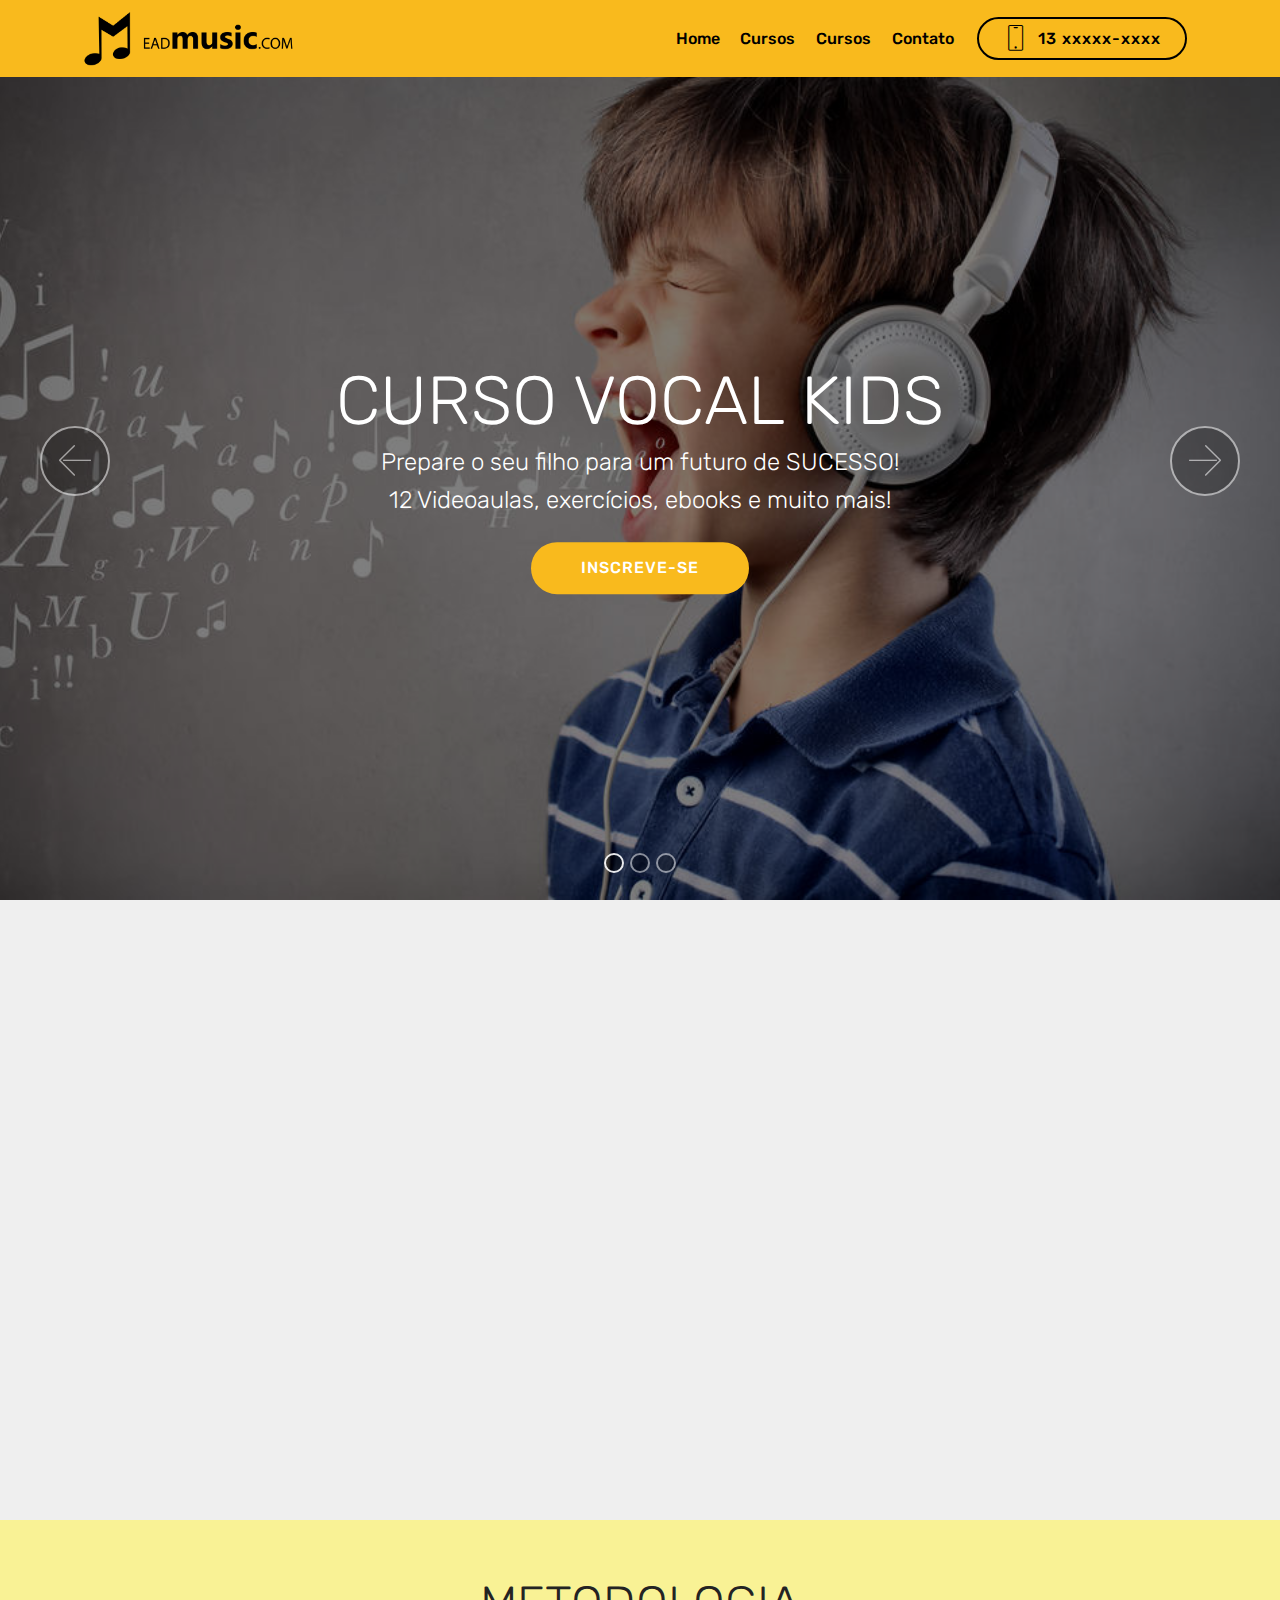
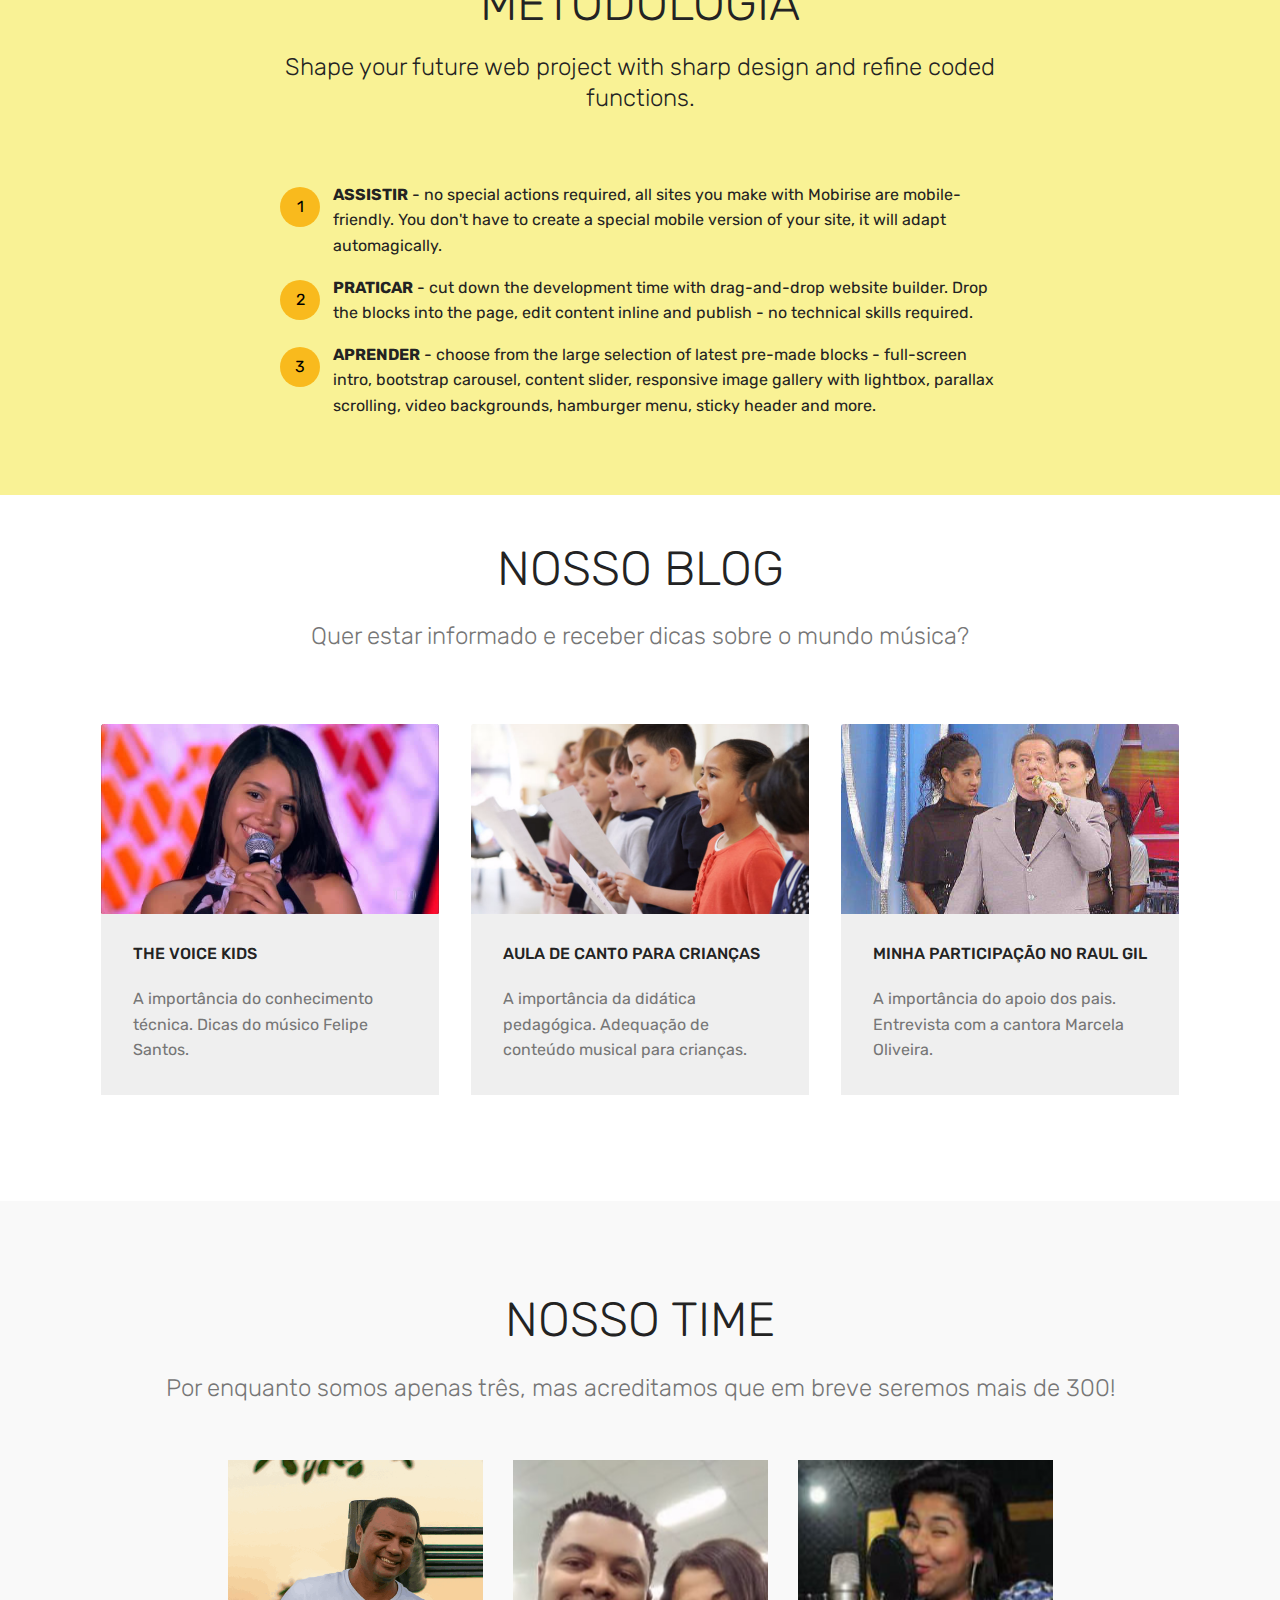
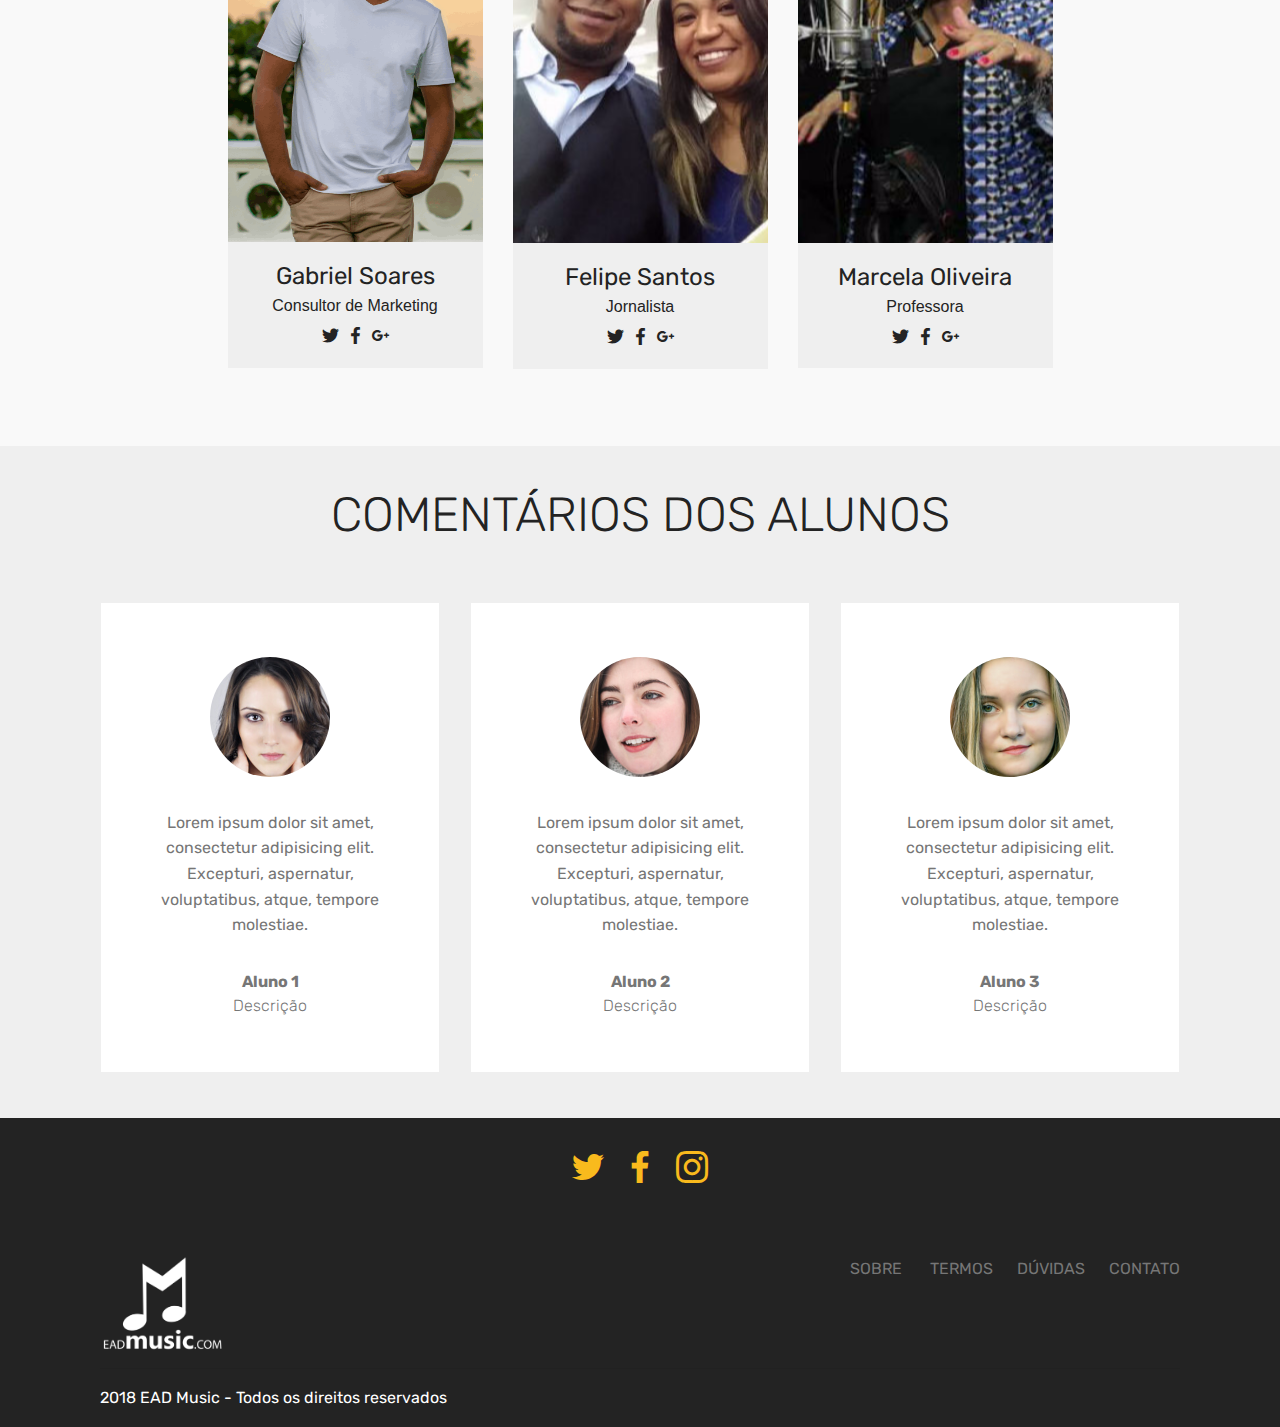
==== commit 4560d8da: "create github pages" ====
--- a/index.html
+++ b/index.html
@@ -62,11 +62,11 @@
     </nav>
 </section>
 
-<section class="engine"><a href="https://mobirise.ws/e">best web maker software</a></section><section class="carousel slide cid-qPolhMfttf" data-interval="false" id="slider1-d">
-
-    
-
-    <div class="full-screen"><div class="mbr-slider slide carousel" data-pause="true" data-keyboard="false" data-ride="false" data-interval="false"><ol class="carousel-indicators"><li data-app-prevent-settings="" data-target="#slider1-d" class=" active" data-slide-to="0"></li><li data-app-prevent-settings="" data-target="#slider1-d" data-slide-to="1"></li><li data-app-prevent-settings="" data-target="#slider1-d" data-slide-to="2"></li></ol><div class="carousel-inner" role="listbox"><div class="carousel-item slider-fullscreen-image active" data-bg-video-slide="false" style="background-image: url(assets/images/ogoxb30-4-2000x1408.png);"><div class="container container-slide"><div class="image_wrapper"><div class="mbr-overlay"></div><img src="assets/images/ogoxb30-4-2000x1408.png"><div class="carousel-caption justify-content-center"><div class="col-10 align-center"><h2 class="mbr-fonts-style display-1"><br>CURSO VOCAL KIDS</h2><p class="lead mbr-text mbr-fonts-style display-5">Prepare o seu filho para um futuro de SUCESSO!<br>12 Videoaulas, exercícios, ebooks e muito mais!</p><div class="mbr-section-btn" buttons="0"><a class="btn  display-4 btn-success" href="https://mobirise.com">INSCREVE-SE</a> </div></div></div></div></div></div><div class="carousel-item slider-fullscreen-image" data-bg-video-slide="false" style="background-image: url(assets/images/mbr-1-1620x1080.jpg);"><div class="container container-slide"><div class="image_wrapper"><div class="mbr-overlay"></div><img src="assets/images/mbr-1-1620x1080.jpg"><div class="carousel-caption justify-content-center"><div class="col-10 align-center"><h2 class="mbr-fonts-style display-1">CURSO VIOLONATO</h2><p class="lead mbr-text mbr-fonts-style display-5">EM BREVE</p><div class="mbr-section-btn" buttons="0"> <a class="btn  btn-white-outline display-4" href="https://mobirise.com">INFORMAÇÕES</a></div></div></div></div></div></div><div class="carousel-item slider-fullscreen-image" data-bg-video-slide="false" style="background-image: url(assets/images/electric-guitar-player-pentatonic-scale-2000x1333.jpg);"><div class="container container-slide"><div class="image_wrapper"><div class="mbr-overlay"></div><img src="assets/images/electric-guitar-player-pentatonic-scale-2000x1333.jpg"><div class="carousel-caption justify-content-center"><div class="col-10 align-center"><h2 class="mbr-fonts-style display-1">CURSO GUITARRERO</h2><p class="lead mbr-text mbr-fonts-style display-5">EM BREVE</p><div class="mbr-section-btn" buttons="0"> <a class="btn  btn-white-outline display-4" href="https://mobirise.com">INFORMAÇÕES</a></div></div></div></div></div></div></div><a data-app-prevent-settings="" class="carousel-control carousel-control-prev" role="button" data-slide="prev" href="#slider1-d"><span aria-hidden="true" class="mbri-left mbr-iconfont"></span><span class="sr-only">Previous</span></a><a data-app-prevent-settings="" class="carousel-control carousel-control-next" role="button" data-slide="next" href="#slider1-d"><span aria-hidden="true" class="mbri-right mbr-iconfont"></span><span class="sr-only">Next</span></a></div></div>
+<section class="engine"><a href="https://mobirise.ws/g">create free website</a></section><section class="carousel slide cid-qPolhMfttf" data-interval="false" id="slider1-d">
+
+    
+
+    <div class="full-screen"><div class="mbr-slider slide carousel" data-pause="true" data-keyboard="false" data-ride="false" data-interval="false"><ol class="carousel-indicators"><li data-app-prevent-settings="" data-target="#slider1-d" class=" active" data-slide-to="0"></li><li data-app-prevent-settings="" data-target="#slider1-d" data-slide-to="1"></li><li data-app-prevent-settings="" data-target="#slider1-d" data-slide-to="2"></li></ol><div class="carousel-inner" role="listbox"><div class="carousel-item slider-fullscreen-image active" data-bg-video-slide="false" style="background-image: url(assets/images/child-singing-loud-shutterstock-75982054-1000x667.jpg);"><div class="container container-slide"><div class="image_wrapper"><div class="mbr-overlay"></div><img src="assets/images/child-singing-loud-shutterstock-75982054-1000x667.jpg"><div class="carousel-caption justify-content-center"><div class="col-10 align-center"><h2 class="mbr-fonts-style display-1"><br>CURSO VOCAL KIDS</h2><p class="lead mbr-text mbr-fonts-style display-5">Prepare o seu filho para um futuro de SUCESSO!<br>12 Videoaulas, exercícios, ebooks e muito mais!</p><div class="mbr-section-btn" buttons="0"><a class="btn  display-4 btn-success" href="https://mobirise.com">INSCREVE-SE</a> </div></div></div></div></div></div><div class="carousel-item slider-fullscreen-image" data-bg-video-slide="false" style="background-image: url(assets/images/mbr-1-1620x1080.jpg);"><div class="container container-slide"><div class="image_wrapper"><div class="mbr-overlay"></div><img src="assets/images/mbr-1-1620x1080.jpg"><div class="carousel-caption justify-content-center"><div class="col-10 align-center"><h2 class="mbr-fonts-style display-1">CURSO VIOLONATO</h2><p class="lead mbr-text mbr-fonts-style display-5">EM BREVE</p><div class="mbr-section-btn" buttons="0"> <a class="btn  btn-white-outline display-4" href="https://mobirise.com">INFORMAÇÕES</a></div></div></div></div></div></div><div class="carousel-item slider-fullscreen-image" data-bg-video-slide="false" style="background-image: url(assets/images/electric-guitar-player-pentatonic-scale-2000x1333.jpg);"><div class="container container-slide"><div class="image_wrapper"><div class="mbr-overlay"></div><img src="assets/images/electric-guitar-player-pentatonic-scale-2000x1333.jpg"><div class="carousel-caption justify-content-center"><div class="col-10 align-center"><h2 class="mbr-fonts-style display-1">CURSO GUITARRERO</h2><p class="lead mbr-text mbr-fonts-style display-5">EM BREVE</p><div class="mbr-section-btn" buttons="0"> <a class="btn  btn-white-outline display-4" href="https://mobirise.com">INFORMAÇÕES</a></div></div></div></div></div></div></div><a data-app-prevent-settings="" class="carousel-control carousel-control-prev" role="button" data-slide="prev" href="#slider1-d"><span aria-hidden="true" class="mbri-left mbr-iconfont"></span><span class="sr-only">Previous</span></a><a data-app-prevent-settings="" class="carousel-control carousel-control-next" role="button" data-slide="next" href="#slider1-d"><span aria-hidden="true" class="mbri-right mbr-iconfont"></span><span class="sr-only">Next</span></a></div></div>
 
 </section>
 
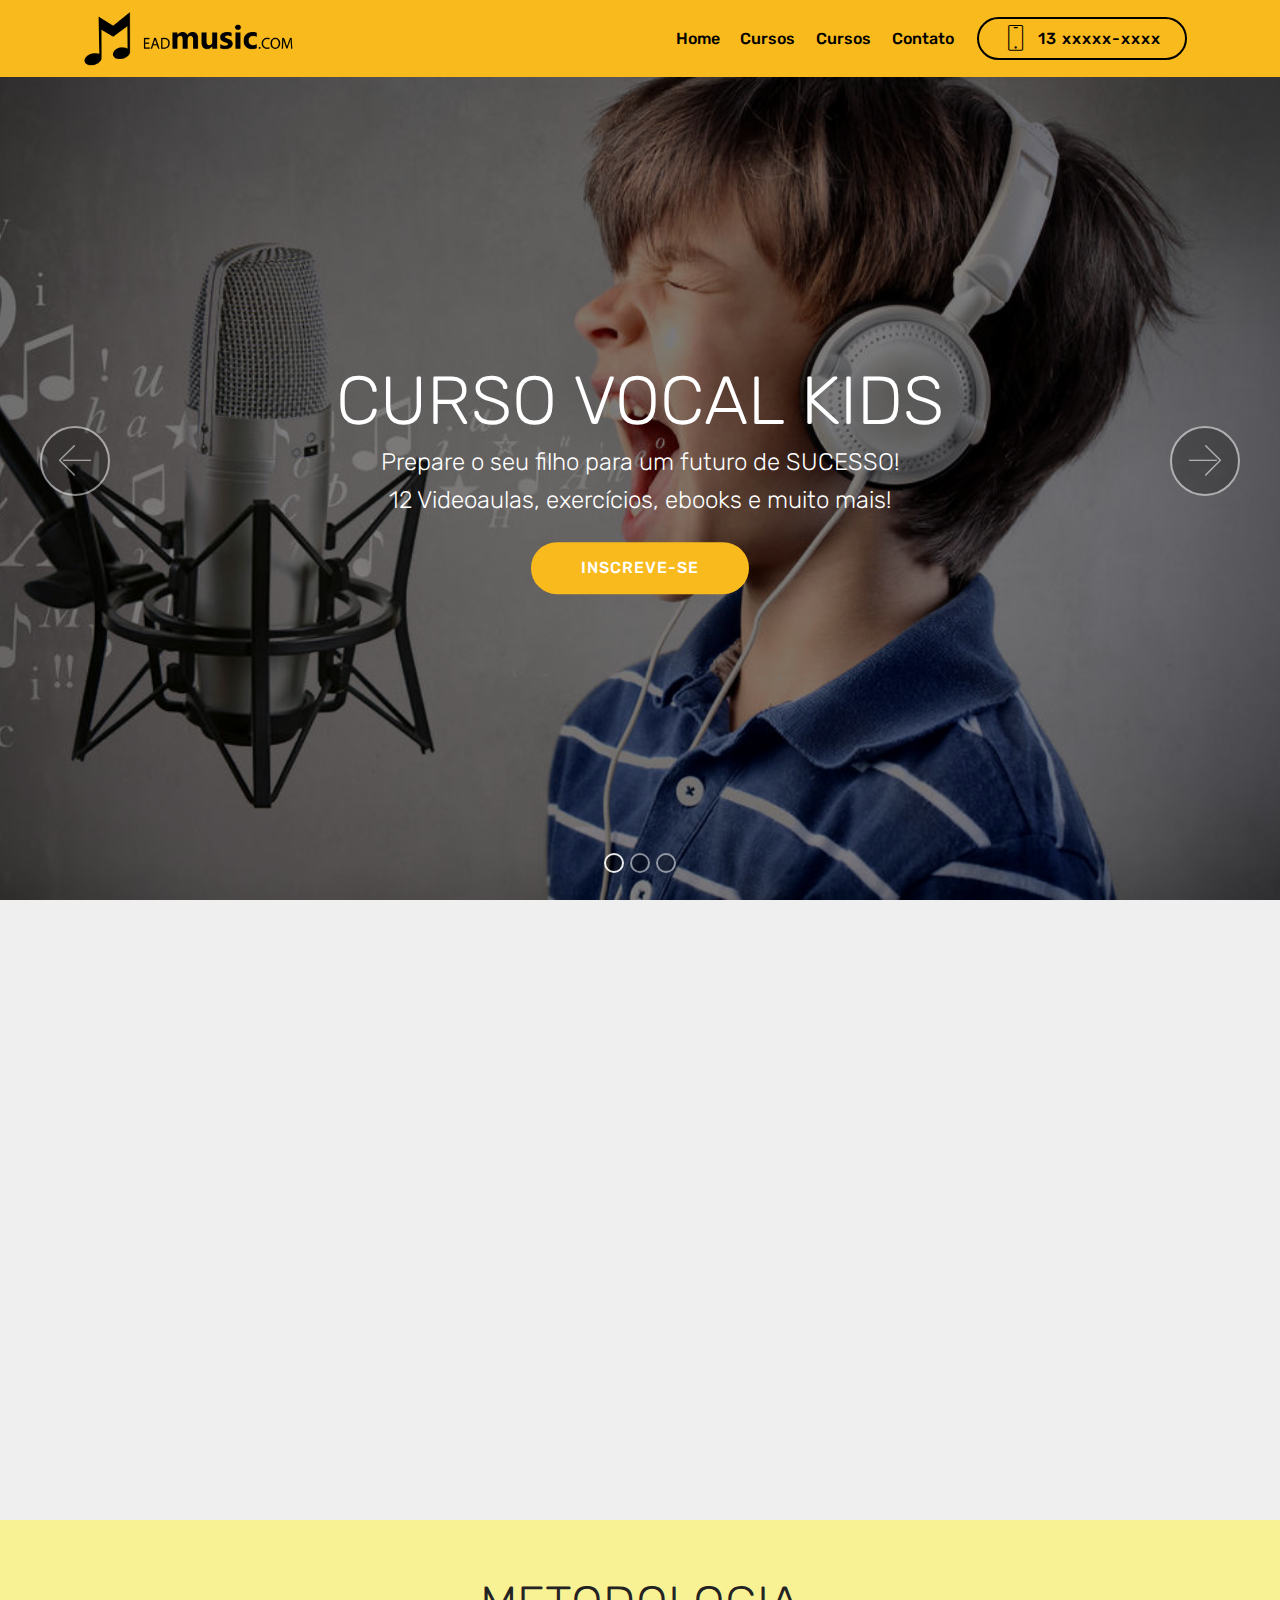
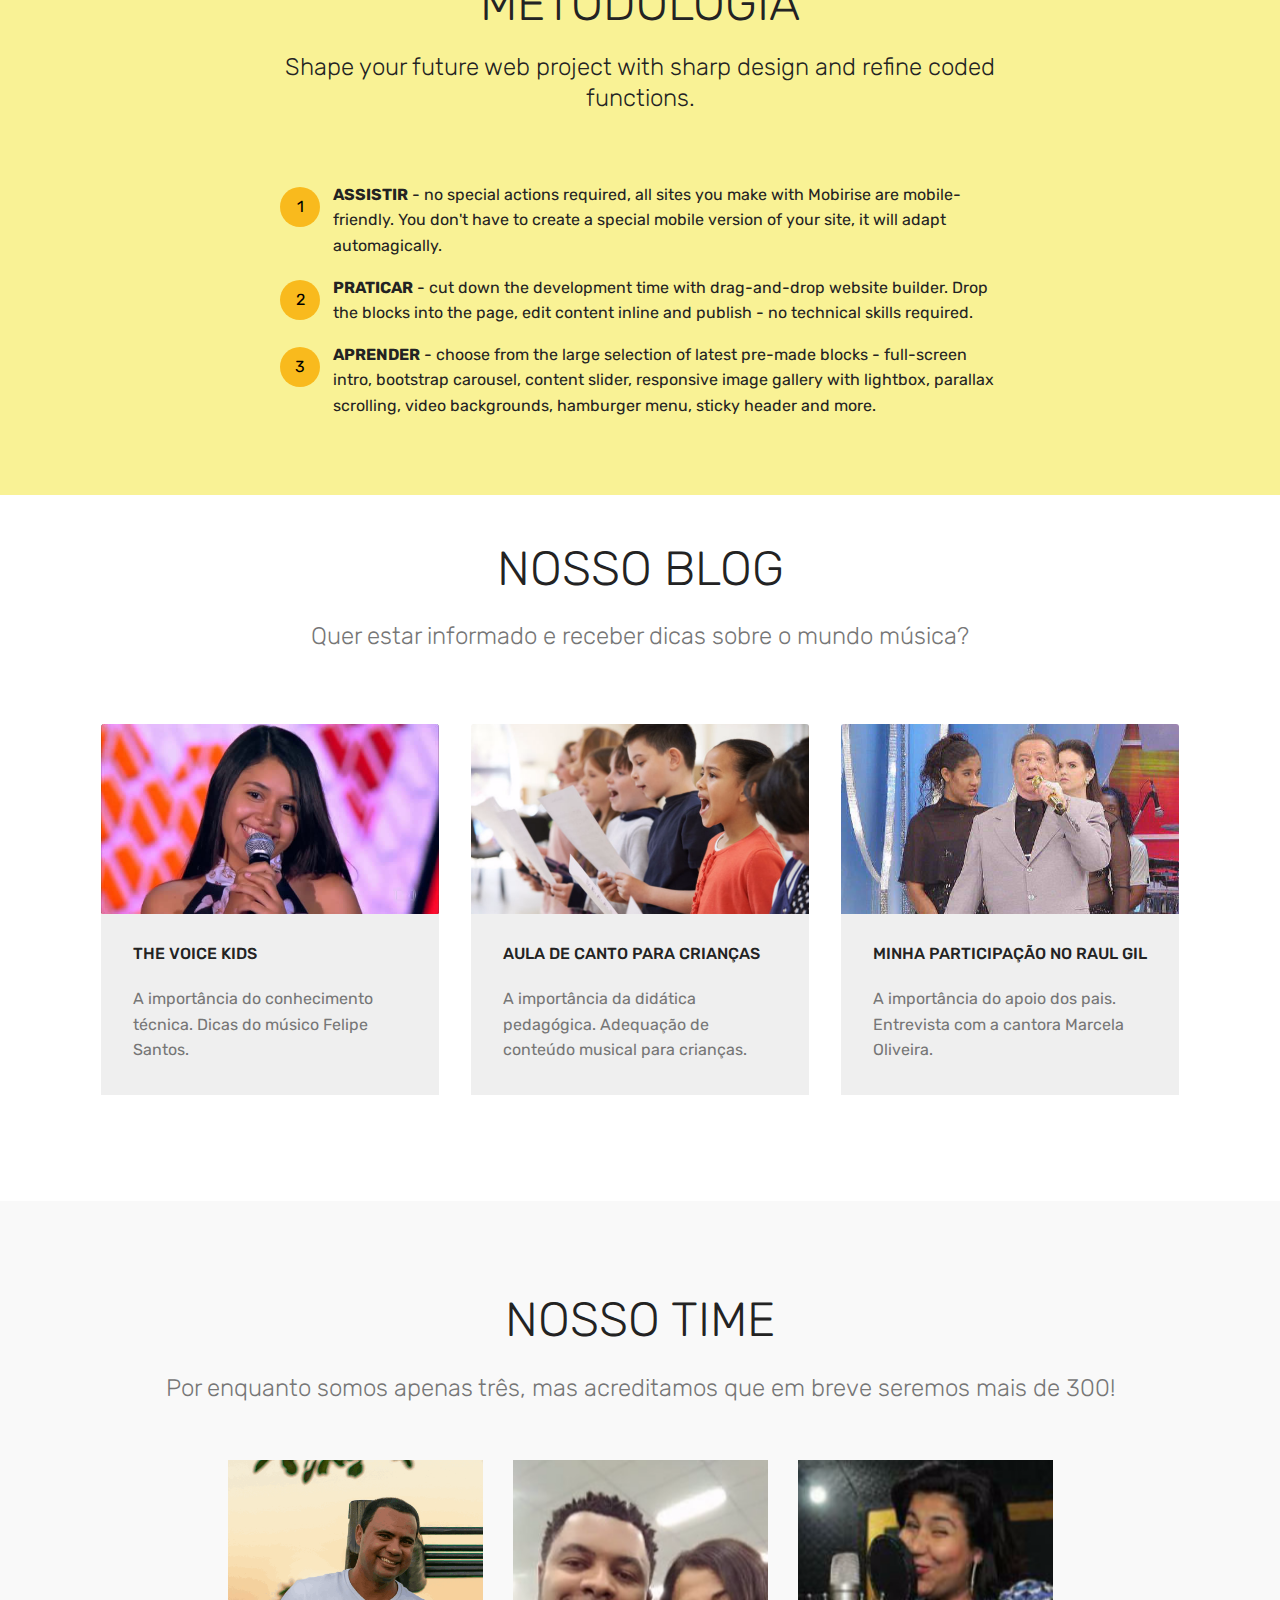
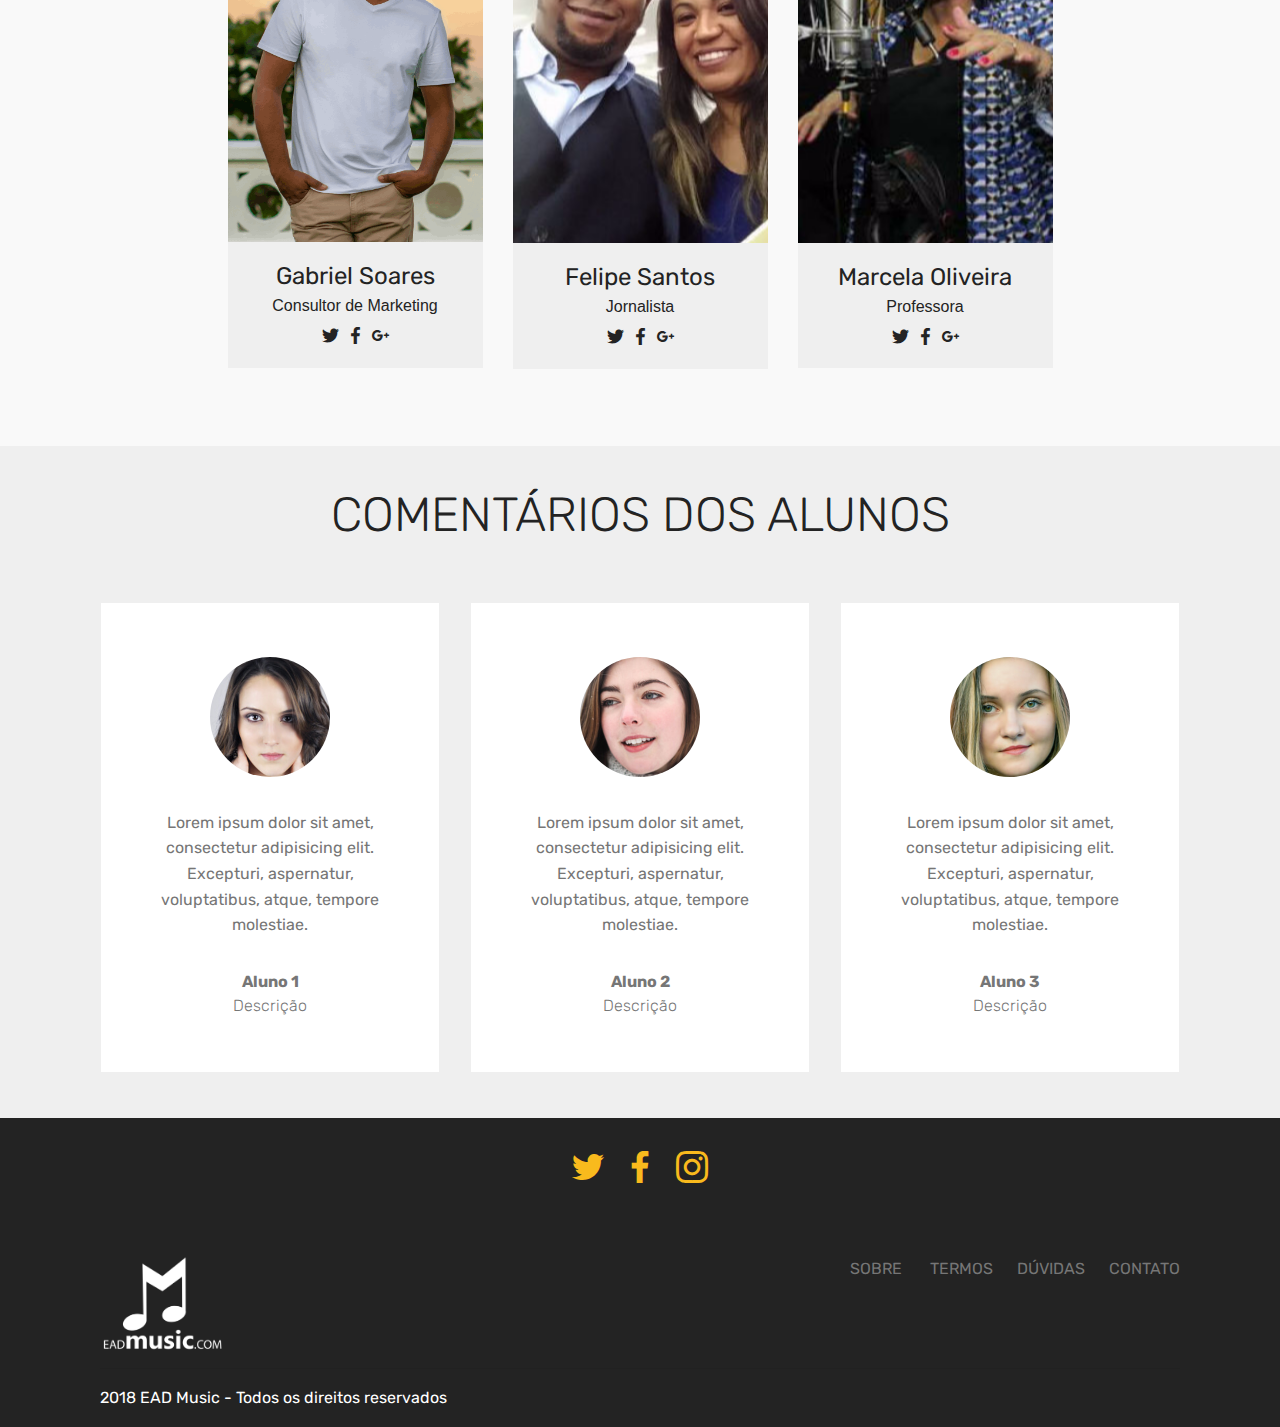
==== commit e501883c: "create github pages" ====
--- a/index.html
+++ b/index.html
@@ -62,11 +62,11 @@
     </nav>
 </section>
 
-<section class="engine"><a href="https://mobirise.ws/g">create free website</a></section><section class="carousel slide cid-qPolhMfttf" data-interval="false" id="slider1-d">
-
-    
-
-    <div class="full-screen"><div class="mbr-slider slide carousel" data-pause="true" data-keyboard="false" data-ride="false" data-interval="false"><ol class="carousel-indicators"><li data-app-prevent-settings="" data-target="#slider1-d" class=" active" data-slide-to="0"></li><li data-app-prevent-settings="" data-target="#slider1-d" data-slide-to="1"></li><li data-app-prevent-settings="" data-target="#slider1-d" data-slide-to="2"></li></ol><div class="carousel-inner" role="listbox"><div class="carousel-item slider-fullscreen-image active" data-bg-video-slide="false" style="background-image: url(assets/images/child-singing-loud-shutterstock-75982054-1000x667.jpg);"><div class="container container-slide"><div class="image_wrapper"><div class="mbr-overlay"></div><img src="assets/images/child-singing-loud-shutterstock-75982054-1000x667.jpg"><div class="carousel-caption justify-content-center"><div class="col-10 align-center"><h2 class="mbr-fonts-style display-1"><br>CURSO VOCAL KIDS</h2><p class="lead mbr-text mbr-fonts-style display-5">Prepare o seu filho para um futuro de SUCESSO!<br>12 Videoaulas, exercícios, ebooks e muito mais!</p><div class="mbr-section-btn" buttons="0"><a class="btn  display-4 btn-success" href="https://mobirise.com">INSCREVE-SE</a> </div></div></div></div></div></div><div class="carousel-item slider-fullscreen-image" data-bg-video-slide="false" style="background-image: url(assets/images/mbr-1-1620x1080.jpg);"><div class="container container-slide"><div class="image_wrapper"><div class="mbr-overlay"></div><img src="assets/images/mbr-1-1620x1080.jpg"><div class="carousel-caption justify-content-center"><div class="col-10 align-center"><h2 class="mbr-fonts-style display-1">CURSO VIOLONATO</h2><p class="lead mbr-text mbr-fonts-style display-5">EM BREVE</p><div class="mbr-section-btn" buttons="0"> <a class="btn  btn-white-outline display-4" href="https://mobirise.com">INFORMAÇÕES</a></div></div></div></div></div></div><div class="carousel-item slider-fullscreen-image" data-bg-video-slide="false" style="background-image: url(assets/images/electric-guitar-player-pentatonic-scale-2000x1333.jpg);"><div class="container container-slide"><div class="image_wrapper"><div class="mbr-overlay"></div><img src="assets/images/electric-guitar-player-pentatonic-scale-2000x1333.jpg"><div class="carousel-caption justify-content-center"><div class="col-10 align-center"><h2 class="mbr-fonts-style display-1">CURSO GUITARRERO</h2><p class="lead mbr-text mbr-fonts-style display-5">EM BREVE</p><div class="mbr-section-btn" buttons="0"> <a class="btn  btn-white-outline display-4" href="https://mobirise.com">INFORMAÇÕES</a></div></div></div></div></div></div></div><a data-app-prevent-settings="" class="carousel-control carousel-control-prev" role="button" data-slide="prev" href="#slider1-d"><span aria-hidden="true" class="mbri-left mbr-iconfont"></span><span class="sr-only">Previous</span></a><a data-app-prevent-settings="" class="carousel-control carousel-control-next" role="button" data-slide="next" href="#slider1-d"><span aria-hidden="true" class="mbri-right mbr-iconfont"></span><span class="sr-only">Next</span></a></div></div>
+<section class="engine"><a href="https://mobirise.ws/n">free website creator app</a></section><section class="carousel slide cid-qPolhMfttf" data-interval="false" id="slider1-d">
+
+    
+
+    <div class="full-screen"><div class="mbr-slider slide carousel" data-pause="true" data-keyboard="false" data-ride="false" data-interval="false"><ol class="carousel-indicators"><li data-app-prevent-settings="" data-target="#slider1-d" class=" active" data-slide-to="0"></li><li data-app-prevent-settings="" data-target="#slider1-d" data-slide-to="1"></li><li data-app-prevent-settings="" data-target="#slider1-d" data-slide-to="2"></li></ol><div class="carousel-inner" role="listbox"><div class="carousel-item slider-fullscreen-image active" data-bg-video-slide="false" style="background-image: url(assets/images/child-singing-loud-shutterstock-75982054-3-1000x667.jpg);"><div class="container container-slide"><div class="image_wrapper"><div class="mbr-overlay"></div><img src="assets/images/child-singing-loud-shutterstock-75982054-3-1000x667.jpg"><div class="carousel-caption justify-content-center"><div class="col-10 align-center"><h2 class="mbr-fonts-style display-1"><br>CURSO VOCAL KIDS</h2><p class="lead mbr-text mbr-fonts-style display-5">Prepare o seu filho para um futuro de SUCESSO!<br>12 Videoaulas, exercícios, ebooks e muito mais!</p><div class="mbr-section-btn" buttons="0"><a class="btn  display-4 btn-success" href="https://mobirise.com">INSCREVE-SE</a> </div></div></div></div></div></div><div class="carousel-item slider-fullscreen-image" data-bg-video-slide="false" style="background-image: url(assets/images/mbr-1-1620x1080.jpg);"><div class="container container-slide"><div class="image_wrapper"><div class="mbr-overlay"></div><img src="assets/images/mbr-1-1620x1080.jpg"><div class="carousel-caption justify-content-center"><div class="col-10 align-center"><h2 class="mbr-fonts-style display-1">CURSO VIOLONATO</h2><p class="lead mbr-text mbr-fonts-style display-5">EM BREVE</p><div class="mbr-section-btn" buttons="0"> <a class="btn  btn-white-outline display-4" href="https://mobirise.com">INFORMAÇÕES</a></div></div></div></div></div></div><div class="carousel-item slider-fullscreen-image" data-bg-video-slide="false" style="background-image: url(assets/images/electric-guitar-player-pentatonic-scale-2000x1333.jpg);"><div class="container container-slide"><div class="image_wrapper"><div class="mbr-overlay"></div><img src="assets/images/electric-guitar-player-pentatonic-scale-2000x1333.jpg"><div class="carousel-caption justify-content-center"><div class="col-10 align-center"><h2 class="mbr-fonts-style display-1">CURSO GUITARRERO</h2><p class="lead mbr-text mbr-fonts-style display-5">EM BREVE</p><div class="mbr-section-btn" buttons="0"> <a class="btn  btn-white-outline display-4" href="https://mobirise.com">INFORMAÇÕES</a></div></div></div></div></div></div></div><a data-app-prevent-settings="" class="carousel-control carousel-control-prev" role="button" data-slide="prev" href="#slider1-d"><span aria-hidden="true" class="mbri-left mbr-iconfont"></span><span class="sr-only">Previous</span></a><a data-app-prevent-settings="" class="carousel-control carousel-control-next" role="button" data-slide="next" href="#slider1-d"><span aria-hidden="true" class="mbri-right mbr-iconfont"></span><span class="sr-only">Next</span></a></div></div>
 
 </section>
 
